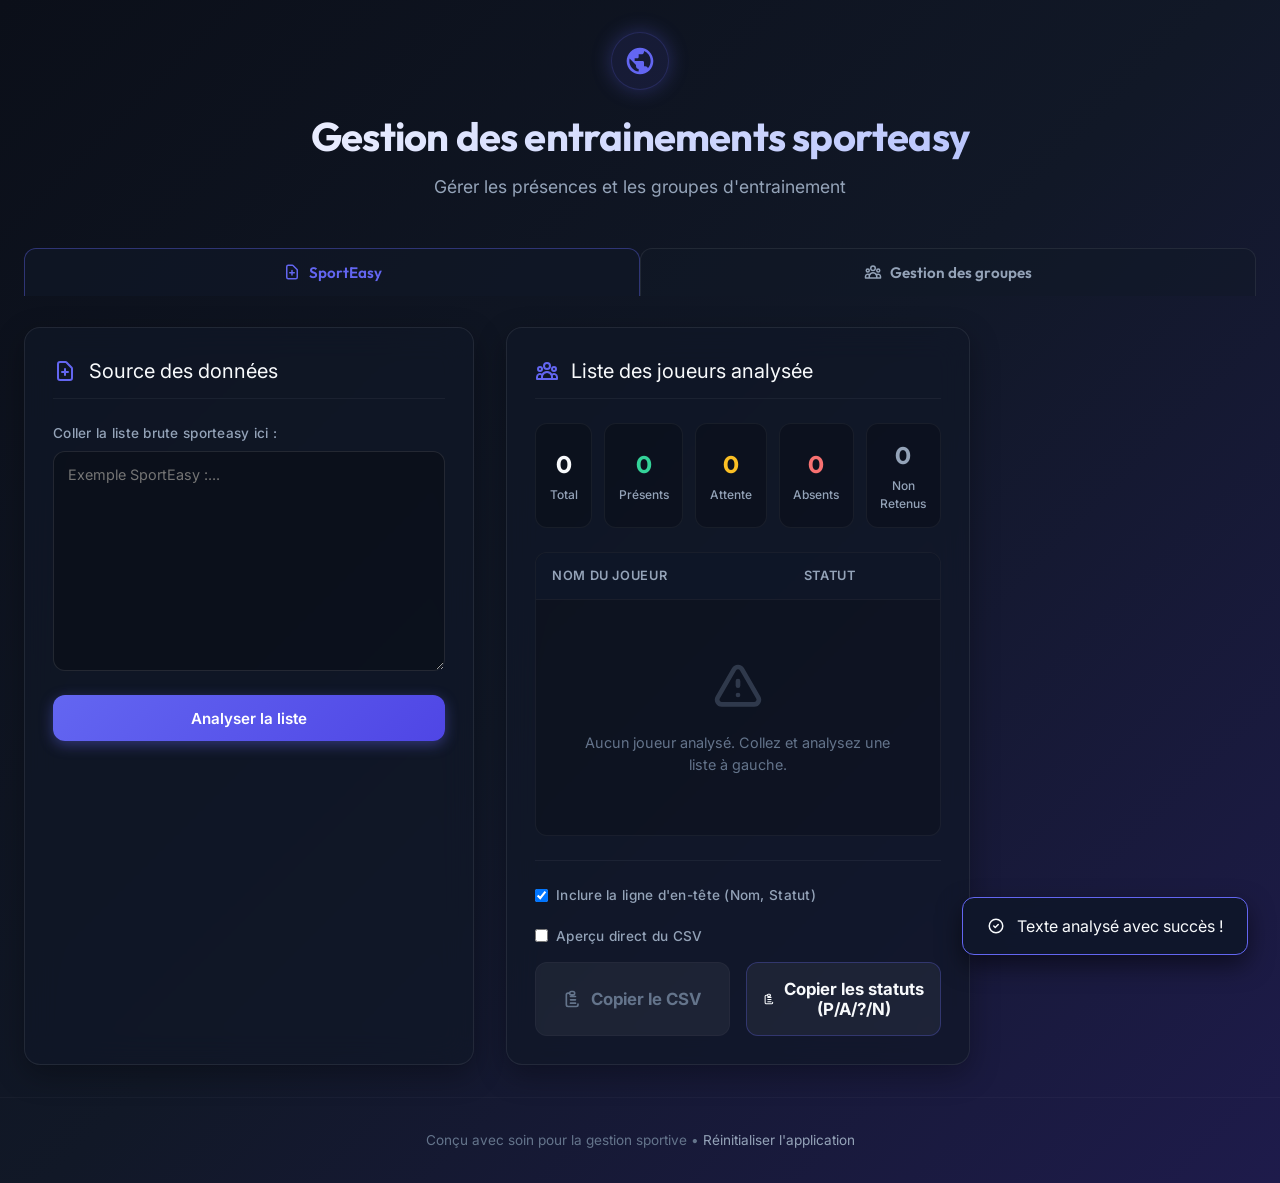
==== index.html @ 97e35849 "ajout print fonction" ====
<!DOCTYPE html>
<html lang="fr">
<head>
    <meta charset="UTF-8">
    <meta name="viewport" content="width=device-width, initial-scale=1.0">
    <title>Gestion entrainements sporteasy</title>
    <!-- Google Fonts -->
    <link rel="preconnect" href="https://fonts.googleapis.com">
    <link rel="preconnect" href="https://fonts.gstatic.com" crossorigin>
    <link href="https://fonts.googleapis.com/css2?family=Inter:wght@300;400;500;600;700&family=Outfit:wght@400;500;600;700;800&display=swap" rel="stylesheet">
    <link rel="stylesheet" href="style.css">
    <!-- Google Identity Services -->
    <script src="https://accounts.google.com/gsi/client" async defer></script>
</head>
<body>

    <div class="container">
        
        <!-- Header -->
        <header>
            <div class="logo-area">
                <svg viewBox="0 0 24 24">
                    <path d="M12 2C6.48 2 2 6.48 2 12s4.48 10 10 10 10-4.48 10-10S17.52 2 12 2zm-1 17.93c-3.95-.49-7-3.85-7-7.93 0-.62.08-1.21.21-1.79L9 15v1c0 1.1.9 2 2 2v1.93zm6.9-2.54c-.26-.81-1-1.39-1.9-1.39h-1v-3c0-.55-.45-1-1-1H8v-2h2c.55 0 1-.45 1-1V7h2c1.1 0 2-.9 2-2v-.41c2.93 1.19 5 4.06 5 7.41 0 2.08-.8 3.97-2.1 5.39z"/>
                </svg>
            </div>
            <h1>Gestion des entrainements sporteasy</h1>
            <div class="subtitle">Gérer les présences et les groupes d'entrainement</div>
        </header>

        <!-- Main Workspace -->
        <div class="tabs">
            <button type="button" class="tab-btn active" data-tab="tab-sporteasy">
                <svg width="18" height="18" fill="none" stroke="currentColor" viewBox="0 0 24 24"><path stroke-linecap="round" stroke-linejoin="round" stroke-width="2" d="M9 13h6m-3-3v6m5 5H7a2 2 0 01-2-2V5a2 2 0 012-2h5.586a1 1 0 01.707.293l5.414 5.414a1 1 0 01.293.707V19a2 2 0 01-2 2z"></path></svg>
                SportEasy
            </button>
            <button type="button" class="tab-btn" data-tab="tab-groups">
                <svg width="18" height="18" fill="none" stroke="currentColor" viewBox="0 0 24 24"><path stroke-linecap="round" stroke-linejoin="round" stroke-width="2" d="M17 20h5v-2a3 3 0 00-5.356-1.857M17 20H7m10 0v-2c0-.656-.126-1.283-.356-1.857M7 20H2v-2a3 3 0 015.356-1.857M7 20v-2c0-.656.126-1.283.356-1.857m0 0a5.002 5.002 0 019.288 0M15 7a3 3 0 11-6 0 3 3 0 016 0zm6 3a2 2 0 11-4 0 2 2 0 014 0zM7 10a2 2 0 11-4 0 2 2 0 014 0z"></path></svg>
                Gestion des groupes
            </button>
        </div>

        <div class="workspace">
            
            <!-- Tab: SportEasy -->
            <div class="tab-panel active" id="tab-sporteasy">
            
            <!-- Left panel: Saisie / Input -->
            <div class="panel">
                <div class="panel-title">
                    <svg fill="none" stroke="currentColor" viewBox="0 0 24 24" xmlns="http://www.w3.org/2000/svg">
                        <path stroke-linecap="round" stroke-linejoin="round" stroke-width="2" d="M9 13h6m-3-3v6m5 5H7a2 2 0 01-2-2V5a2 2 0 012-2h5.586a1 1 0 01.707.293l5.414 5.414a1 1 0 01.293.707V19a2 2 0 01-2 2z"></path>
                    </svg>
                    Source des données
                </div>

                <!-- Manual text area -->
                <div class="textarea-container">
                    <label for="rawTextInput">Coller la liste brute sporteasy ici :</label>
                    <textarea id="rawTextInput" placeholder="Exemple SportEasy :..."></textarea>
                </div>

                <button type="button" class="btn-primary" id="btnProcess" style="width: 100%;">Analyser la liste</button>
            </div>

            <!-- Right panel: Interactive Table & Download -->
            <div class="panel">
                <div class="panel-title">
                    <svg fill="none" stroke="currentColor" viewBox="0 0 24 24" xmlns="http://www.w3.org/2000/svg">
                        <path stroke-linecap="round" stroke-linejoin="round" stroke-width="2" d="M17 20h5v-2a3 3 0 00-5.356-1.857M17 20H7m10 0v-2c0-.656-.126-1.283-.356-1.857M7 20H2v-2a3 3 0 015.356-1.857M7 20v-2c0-.656.126-1.283.356-1.857m0 0a5.002 5.002 0 019.288 0M15 7a3 3 0 11-6 0 3 3 0 016 0zm6 3a2 2 0 11-4 0 2 2 0 014 0zM7 10a2 2 0 11-4 0 2 2 0 014 0z"></path>
                    </svg>
                    Liste des joueurs analysée
                </div>

                <!-- Stats summary dashboard -->
                <div class="stats-grid">
                    <div class="stat-card stat-total">
                        <div class="stat-value" id="statTotal">0</div>
                        <div class="stat-label">Total</div>
                    </div>
                    <div class="stat-card stat-present">
                        <div class="stat-value" id="statPresent">0</div>
                        <div class="stat-label">Présents</div>
                    </div>
                    <div class="stat-card stat-waiting">
                        <div class="stat-value" id="statWaiting">0</div>
                        <div class="stat-label">Attente</div>
                    </div>
                    <div class="stat-card stat-absent">
                        <div class="stat-value" id="statAbsent">0</div>
                        <div class="stat-label">Absents</div>
                    </div>
                    <div class="stat-card stat-unselected">
                        <div class="stat-value" id="statUnselected">0</div>
                        <div class="stat-label">Non Retenus</div>
                    </div>
                </div>

                <!-- Player Table -->
                <div class="table-container">
                    <table id="playerTable">
                        <thead>
                            <tr>
                                <th>Nom du Joueur</th>
                                <th>Statut</th>
                            </tr>
                        </thead>
                        <tbody id="playerTableBody">
                            <!-- Dynamically populated rows -->
                            <tr class="table-empty-row">
                                <td colspan="2">
                                    <div class="empty-state">
                                        <svg fill="none" stroke="currentColor" viewBox="0 0 24 24" xmlns="http://www.w3.org/2000/svg">
                                            <path stroke-linecap="round" stroke-linejoin="round" stroke-width="2" d="M12 9v2m0 4h.01m-6.938 4h13.856c1.54 0 2.502-1.667 1.732-3L13.732 4c-.77-1.333-2.694-1.333-3.464 0L3.34 16c-.77 1.333.192 3 1.732 3z"></path>
                                        </svg>
                                         <div>Aucun joueur analysé. Collez et analysez une liste à gauche.</div>
                                    </div>
                                </td>
                            </tr>
                        </tbody>
                    </table>
                </div>

                <!-- CSV Preview (hidden by default) -->
                <div class="csv-preview" id="csvPreview"></div>

                <!-- Export Section -->
                <div class="export-section">
                    <div class="export-settings">
                        <div class="checkbox-group">
                            <input type="checkbox" id="headerCheckbox" checked>
                            <label for="headerCheckbox">Inclure la ligne d'en-tête (Nom, Statut)</label>
                        </div>
                        <div class="checkbox-group">
                            <input type="checkbox" id="previewCheckbox">
                            <label for="previewCheckbox">Aperçu direct du CSV</label>
                        </div>
                    </div>

                    <div style="display: flex; gap: 1rem; width: 100%;">
                        <button class="btn-export pulse-effect" id="btnExport" style="flex: 1;" disabled>
                            <svg width="20" height="20" fill="none" stroke="currentColor" viewBox="0 0 24 24" xmlns="http://www.w3.org/2000/svg">
                                <path stroke-linecap="round" stroke-linejoin="round" stroke-width="2" d="M8 5H6a2 2 0 00-2 2v12a2 2 0 002 2h10a2 2 0 002-2v-1M8 5a2 2 0 002 2h2a2 2 0 002-2M8 5a2 2 0 012-2h2a2 2 0 012 2m-5 4h6m-6 4h6m-6 4h6"></path>
                            </svg>
                            Copier le CSV
                        </button>
                        <button class="btn-secondary" id="btnCopyStatusCol" style="flex: 1; padding: 1rem; font-size: 1.05rem; font-weight: 700; border-color: rgba(99, 102, 241, 0.3); display: inline-flex; align-items: center; justify-content: center; gap: 0.5rem;" disabled>
                            <svg width="20" height="20" fill="none" stroke="currentColor" viewBox="0 0 24 24" xmlns="http://www.w3.org/2000/svg">
                                <path stroke-linecap="round" stroke-linejoin="round" stroke-width="2" d="M8 5H6a2 2 0 00-2 2v12a2 2 0 002 2h10a2 2 0 002-2v-1M8 5a2 2 0 002 2h2a2 2 0 002-2M8 5a2 2 0 012-2h2a2 2 0 012 2m-5 4h6m-6 4h6m-6 4h6"></path>
                            </svg>
                            Copier les statuts (P/A/?/N)
                        </button>
                    </div>
                </div>

            </div>

            </div>
        </div>

    </div>

            <!-- Tab Groups content -->
            <div class="tab-panel" id="tab-groups">
                <div class="panel">
                    <div class="panel-title">
                        <svg fill="none" stroke="currentColor" viewBox="0 0 24 24" xmlns="http://www.w3.org/2000/svg">
                            <path stroke-linecap="round" stroke-linejoin="round" stroke-width="2" d="M4 7v10c0 2.21 3.582 4 8 4s8-1.79 8-4V7M4 7c0 2.21 3.582 4 8 4s8-1.79 8-4M4 7c0-2.21 3.582-4 8-4s8 1.79 8 4m0 5c0 2.21-3.582 4-8 4s-8-1.79-8-4"></path>
                        </svg>
                        Paramètres
                    </div>

                    <div style="display: flex; flex-direction: column; gap: 1.5rem;">
                        <button type="button" class="btn-secondary" id="btnConnectSheets" style="width: 100%;">
                            <svg width="18" height="18" fill="none" stroke="currentColor" viewBox="0 0 24 24" xmlns="http://www.w3.org/2000/svg">
                                <path stroke-linecap="round" stroke-linejoin="round" stroke-width="2" d="M16 7a4 4 0 11-8 0 4 4 0 018 0zM12 14a7 7 0 00-7 7h14a7 7 0 00-7-7z"></path>
                            </svg>
                            Charger les données
                        </button>

                        <div>
                            <label for="trainingSelect">Entraînement</label>
                            <select id="trainingSelect" style="width: 100%; background: rgba(0,0,0,0.25); border: 1px solid rgba(255,255,255,0.1); border-radius: var(--radius-sm); padding: 0.6rem 0.75rem; color: var(--text-primary); font-size: 0.95rem; outline: none; margin-top: 0.25rem;">
                                <option value="">-- Sélectionner un entraînement --</option>
                            </select>
                        </div>

                        <div>
                            <label>Nombre de groupes</label>
                            <input type="number" id="groupCount" min="2" max="10" value="3" style="width: 100%; background: rgba(0,0,0,0.25); border: 1px solid rgba(255,255,255,0.1); border-radius: var(--radius-sm); padding: 0.6rem 0.75rem; color: var(--text-primary); font-size: 0.95rem; outline: none; margin-top: 0.25rem;">
                        </div>

                        <div>
                            <label>Niveaux cibles par groupe (A, B ou C)</label>
                            <div id="targetLevels" style="display: flex; flex-direction: column; gap: 0.5rem; margin-top: 0.5rem;"></div>
                        </div>

                        <div class="checkbox-group">
                            <input type="checkbox" id="showNiveauCheck">
                            <label for="showNiveauCheck">Afficher les niveaux individuels</label>
                        </div>

                        <button type="button" class="btn-export" id="btnGenerateGroups" style="width: 100%;" disabled>
                            <svg width="20" height="20" fill="none" stroke="currentColor" viewBox="0 0 24 24" xmlns="http://www.w3.org/2000/svg">
                                <path stroke-linecap="round" stroke-linejoin="round" stroke-width="2" d="M9 5l7 7-7 7"></path>
                            </svg>
                            Générer les groupes
                        </button>

                        <button type="button" class="btn-secondary" id="btnReset" style="width: 100%;">
                            <svg width="18" height="18" fill="none" stroke="currentColor" viewBox="0 0 24 24" xmlns="http://www.w3.org/2000/svg">
                                <path stroke-linecap="round" stroke-linejoin="round" stroke-width="2" d="M4 4v5h.582m15.356 2A8.001 8.001 0 004.582 9m0 0H9m11 11v-5h-.581m0 0a8.003 8.003 0 01-15.357-2m15.357 2H15"></path>
                            </svg>
                            Réinitialiser
                        </button>
                    </div>
                </div>

                <div class="panel">
                    <div class="panel-title">
                        <svg fill="none" stroke="currentColor" viewBox="0 0 24 24" xmlns="http://www.w3.org/2000/svg">
                            <path stroke-linecap="round" stroke-linejoin="round" stroke-width="2" d="M9 19v-6a2 2 0 00-2-2H5a2 2 0 00-2 2v6a2 2 0 002 2h2a2 2 0 002-2zm0 0V9a2 2 0 012-2h2a2 2 0 012 2v10m-6 0a2 2 0 002 2h2a2 2 0 002-2m0 0V5a2 2 0 012-2h2a2 2 0 012 2v14a2 2 0 01-2 2h-2a2 2 0 01-2-2z"></path>
                        </svg>
                        Résultats
                    </div>
                    <div id="groupsOutput" style="display: flex; flex-direction: column; gap: 1rem;"></div>
                    <button type="button" class="btn-secondary" id="btnCopyGroups" style="width: 100%; margin-top: 1rem;" disabled>
                        <svg width="18" height="18" fill="none" stroke="currentColor" viewBox="0 0 24 24"><path stroke-linecap="round" stroke-linejoin="round" stroke-width="2" d="M8 5H6a2 2 0 00-2 2v12a2 2 0 002 2h10a2 2 0 002-2v-1M8 5a2 2 0 002 2h2a2 2 0 002-2M8 5a2 2 0 012-2h2a2 2 0 012 2m-5 4h6m-6 4h6m-6 4h6"></path></svg>
                        Copier les groupes
                    </button>
                    <button type="button" class="btn-secondary" id="btnPrintGroups" style="width: 100%; margin-top: 0.5rem;" disabled>
                        <svg width="18" height="18" fill="none" stroke="currentColor" viewBox="0 0 24 24"><path stroke-linecap="round" stroke-linejoin="round" stroke-width="2" d="M17 17h2a2 2 0 002-2v-4a2 2 0 00-2-2H5a2 2 0 00-2 2v4a2 2 0 002 2h2m2 4h6a2 2 0 002-2v-4a2 2 0 00-2-2H9a2 2 0 00-2 2v4a2 2 0 002 2zm8-12V5a2 2 0 00-2-2H9a2 2 0 00-2 2v4h10z"></path></svg>
                        Imprimer
                    </button>
                </div>
            </div>
    </div>
    </div>

    <!-- Toast container -->
    <div class="toast" id="toast">
        <span class="toast-icon">
            <svg width="18" height="18" fill="none" stroke="currentColor" viewBox="0 0 24 24" xmlns="http://www.w3.org/2000/svg">
                <path stroke-linecap="round" stroke-linejoin="round" stroke-width="2" d="M9 12l2 2 4-4m6 2a9 9 0 11-18 0 9 9 0 0118 0z"></path>
            </svg>
        </span>
        <span class="toast-message" id="toastMessage">Texte analysé avec succès !</span>
    </div>

    <!-- Footer -->
    <footer>
        Conçu avec soin pour la gestion sportive &bull; <a href="#" id="btnResetAll">Réinitialiser l'application</a>
    </footer>

    <script src="script.js"></script>
    <script src="toggle-tabs.js"></script>
    <script src="groups.js"></script>
</body>
</html>
---- style.css ----
/* Base Variables & Design System */
        :root {
            --bg-gradient: linear-gradient(135deg, #0b0f19 0%, #111827 50%, #1e1b4b 100%);
            --card-bg: rgba(17, 24, 39, 0.7);
            --card-border: rgba(255, 255, 255, 0.08);
            --card-hover-border: rgba(99, 102, 241, 0.4);
            
            --text-primary: #f8fafc;
            --text-secondary: #94a3b8;
            --text-muted: #64748b;
            
            --primary: #6366f1;
            --primary-hover: #4f46e5;
            --primary-glow: rgba(99, 102, 241, 0.3);
            
            /* Status Colors */
            --color-present-bg: rgba(6, 78, 59, 0.6);
            --color-present-text: #34d399;
            --color-present-border: rgba(52, 211, 153, 0.2);
            
            --color-absent-bg: rgba(127, 29, 29, 0.6);
            --color-absent-text: #f87171;
            --color-absent-border: rgba(248, 113, 113, 0.2);
            
            --color-waiting-bg: rgba(120, 53, 15, 0.6);
            --color-waiting-text: #fbbf24;
            --color-waiting-border: rgba(251, 191, 36, 0.2);
            
            --color-unselected-bg: rgba(30, 41, 59, 0.8);
            --color-unselected-text: #94a3b8;
            --color-unselected-border: rgba(148, 163, 184, 0.2);
            
            --radius-sm: 8px;
            --radius-md: 12px;
            --radius-lg: 16px;
            --transition: all 0.3s cubic-bezier(0.4, 0, 0.2, 1);
        }

        /* General Styles */
        * {
            box-sizing: border-box;
            margin: 0;
            padding: 0;
        }

        body {
            font-family: 'Inter', sans-serif;
            background: var(--bg-gradient);
            color: var(--text-primary);
            min-height: 100vh;
            display: flex;
            flex-direction: column;
            line-height: 1.5;
            overflow-x: hidden;
        }

        h1, h2, h3, h4 {
            font-family: 'Outfit', sans-serif;
            font-weight: 700;
        }

        .container {
            width: 100%;
            max-width: 1280px;
            margin: 0 auto;
            padding: 2rem 1.5rem;
            flex-grow: 1;
            display: flex;
            flex-direction: column;
            gap: 2rem;
        }

        /* Header section */
        header {
            text-align: center;
            margin-bottom: 1rem;
            animation: fadeInDown 0.8s ease-out;
        }

        .logo-area {
            display: inline-flex;
            align-items: center;
            justify-content: center;
            background: rgba(99, 102, 241, 0.1);
            border: 1px solid rgba(99, 102, 241, 0.2);
            padding: 0.75rem;
            border-radius: 50%;
            margin-bottom: 1rem;
            box-shadow: 0 0 20px var(--primary-glow);
        }

        .logo-area svg {
            width: 2rem;
            height: 2rem;
            fill: var(--primary);
        }

        h1 {
            font-size: 2.5rem;
            background: linear-gradient(135deg, #ffffff 0%, #a5b4fc 100%);
            -webkit-background-clip: text;
            -webkit-text-fill-color: transparent;
            margin-bottom: 0.5rem;
            letter-spacing: -0.02em;
        }

        .subtitle {
            color: var(--text-secondary);
            font-size: 1.1rem;
            font-weight: 400;
        }

        /* Main Workspace Grid */
        .workspace {
            display: grid;
            grid-template-columns: 1fr;
            gap: 2rem;
            animation: fadeIn 1s ease-out;
        }

        @media (min-width: 1024px) {
            .workspace {
                grid-template-columns: 450px 1fr;
            }
        }

        /* Glassmorphic Panel Card */
        .panel {
            background: var(--card-bg);
            backdrop-filter: blur(16px);
            -webkit-backdrop-filter: blur(16px);
            border: 1px solid var(--card-border);
            border-radius: var(--radius-lg);
            padding: 1.75rem;
            display: flex;
            flex-direction: column;
            gap: 1.5rem;
            box-shadow: 0 10px 30px rgba(0, 0, 0, 0.3);
            transition: var(--transition);
        }

        .panel:hover {
            border-color: rgba(99, 102, 241, 0.2);
            box-shadow: 0 15px 35px rgba(0, 0, 0, 0.4), 0 0 25px rgba(99, 102, 241, 0.05);
        }

        .panel-title {
            font-size: 1.25rem;
            display: flex;
            align-items: center;
            gap: 0.75rem;
            border-bottom: 1px solid rgba(255, 255, 255, 0.05);
            padding-bottom: 0.75rem;
        }

        .panel-title svg {
            width: 1.5rem;
            height: 1.5rem;
            color: var(--primary);
        }

        /* Textarea input */
        .textarea-container {
            display: flex;
            flex-direction: column;
            gap: 0.5rem;
        }

        label {
            font-size: 0.85rem;
            color: var(--text-secondary);
            font-weight: 500;
            letter-spacing: 0.02em;
        }

        textarea {
            width: 100%;
            height: 220px;
            background: rgba(0, 0, 0, 0.25);
            border: 1px solid rgba(255, 255, 255, 0.1);
            border-radius: var(--radius-md);
            padding: 0.85rem;
            color: var(--text-primary);
            font-family: 'Inter', monospace;
            font-size: 0.9rem;
            resize: vertical;
            transition: var(--transition);
        }

        textarea:focus {
            outline: none;
            border-color: var(--primary);
            box-shadow: 0 0 0 3px rgba(99, 102, 241, 0.15);
            background: rgba(0, 0, 0, 0.35);
        }

        /* Buttons and controls */
        button {
            cursor: pointer;
            border: none;
            border-radius: var(--radius-md);
            padding: 0.85rem 1.25rem;
            font-family: 'Inter', sans-serif;
            font-weight: 600;
            font-size: 0.95rem;
            display: inline-flex;
            align-items: center;
            justify-content: center;
            gap: 0.5rem;
            transition: var(--transition);
        }

        .btn-primary {
            background: linear-gradient(135deg, var(--primary) 0%, #4f46e5 100%);
            color: white;
            box-shadow: 0 4px 14px rgba(99, 102, 241, 0.4);
        }

        .btn-primary:hover {
            background: linear-gradient(135deg, #4f46e5 0%, #4338ca 100%);
            transform: translateY(-1px);
            box-shadow: 0 6px 20px rgba(99, 102, 241, 0.6);
        }

        .btn-secondary {
            background: rgba(255, 255, 255, 0.05);
            border: 1px solid rgba(255, 255, 255, 0.1);
            color: var(--text-primary);
        }

        .btn-secondary:hover {
            background: rgba(255, 255, 255, 0.1);
            border-color: rgba(255, 255, 255, 0.2);
            color: white;
        }

        /* Stats Grid */
        .stats-grid {
            display: grid;
            grid-template-columns: repeat(2, 1fr);
            gap: 0.75rem;
        }

        @media (min-width: 640px) {
            .stats-grid {
                grid-template-columns: repeat(5, 1fr);
            }
        }

        .stat-card {
            background: rgba(0, 0, 0, 0.2);
            border: 1px solid rgba(255, 255, 255, 0.05);
            border-radius: var(--radius-md);
            padding: 0.85rem;
            text-align: center;
            display: flex;
            flex-direction: column;
            justify-content: center;
            transition: var(--transition);
        }

        .stat-card:hover {
            background: rgba(255, 255, 255, 0.02);
            border-color: rgba(255, 255, 255, 0.1);
        }

        .stat-value {
            font-family: 'Outfit', sans-serif;
            font-size: 1.5rem;
            font-weight: 700;
            margin-bottom: 0.25rem;
        }

        .stat-label {
            font-size: 0.75rem;
            color: var(--text-secondary);
            font-weight: 500;
        }

        /* Custom Stat colors */
        .stat-total .stat-value { color: #f8fafc; }
        .stat-present .stat-value { color: var(--color-present-text); }
        .stat-waiting .stat-value { color: var(--color-waiting-text); }
        .stat-absent .stat-value { color: var(--color-absent-text); }
        .stat-unselected .stat-value { color: var(--color-unselected-text); }

        /* Player Table container */
        .table-container {
            border: 1px solid rgba(255, 255, 255, 0.05);
            border-radius: var(--radius-md);
            overflow: hidden;
            background: rgba(0, 0, 0, 0.15);
            max-height: 400px;
            overflow-y: auto;
        }

        table {
            width: 100%;
            border-collapse: collapse;
            text-align: left;
        }

        th {
            background: rgba(15, 23, 42, 0.8);
            padding: 0.85rem 1rem;
            font-size: 0.8rem;
            font-weight: 600;
            color: var(--text-secondary);
            text-transform: uppercase;
            letter-spacing: 0.05em;
            border-bottom: 1px solid rgba(255, 255, 255, 0.05);
            position: sticky;
            top: 0;
            z-index: 10;
        }

        td {
            padding: 0.75rem 1rem;
            border-bottom: 1px solid rgba(255, 255, 255, 0.03);
            font-size: 0.9rem;
            vertical-align: middle;
        }

        tr:last-child td {
            border-bottom: none;
        }

        tr:hover td {
            background: rgba(255, 255, 255, 0.01);
        }

        .player-name-input {
            background: transparent;
            border: 1px solid transparent;
            color: var(--text-primary);
            font-size: 0.9rem;
            padding: 0.35rem 0.5rem;
            border-radius: var(--radius-sm);
            width: 100%;
            transition: var(--transition);
        }

        .player-name-input:hover {
            background: rgba(255, 255, 255, 0.03);
            border-color: rgba(255, 255, 255, 0.1);
        }

        .player-name-input:focus {
            outline: none;
            background: rgba(0, 0, 0, 0.3);
            border-color: var(--primary);
            box-shadow: 0 0 0 2px rgba(99, 102, 241, 0.1);
        }

        /* Custom dropdown styles */
        .status-select {
            background-color: transparent;
            border: 1px solid transparent;
            border-radius: 20px;
            font-size: 0.8rem;
            font-weight: 600;
            padding: 0.35rem 1.5rem 0.35rem 0.75rem;
            cursor: pointer;
            outline: none;
            transition: var(--transition);
            -webkit-appearance: none;
            -moz-appearance: none;
            appearance: none;
            background-image: url("data:image/svg+xml,%3Csvg xmlns='http://www.w3.org/2000/svg' fill='none' viewBox='0 0 24 24' stroke='currentColor'%3E%3Cpath stroke-linecap='round' stroke-linejoin='round' stroke-width='2.5' d='M19 9l-7 7-7-7'/%3E%3C/svg%3E");
            background-repeat: no-repeat;
            background-position: right 0.5rem center;
            background-size: 0.75rem;
        }

        .status-select.present {
            background-color: var(--color-present-bg);
            color: var(--color-present-text);
            border-color: var(--color-present-border);
        }
        .status-select.absent {
            background-color: var(--color-absent-bg);
            color: var(--color-absent-text);
            border-color: var(--color-absent-border);
        }
        .status-select.waiting {
            background-color: var(--color-waiting-bg);
            color: var(--color-waiting-text);
            border-color: var(--color-waiting-border);
        }
        .status-select.unselected {
            background-color: var(--color-unselected-bg);
            color: var(--color-unselected-text);
            border-color: var(--color-unselected-border);
        }

        .status-select:hover {
            filter: brightness(1.15);
        }

        .status-select option {
            background-color: #1e293b;
            color: var(--text-primary);
        }

        .empty-state {
            padding: 3rem 1.5rem;
            text-align: center;
            color: var(--text-muted);
            display: flex;
            flex-direction: column;
            align-items: center;
            gap: 1rem;
        }

        .empty-state svg {
            width: 3.5rem;
            height: 3.5rem;
            opacity: 0.4;
        }

        /* Export Options */
        .export-section {
            border-top: 1px solid rgba(255, 255, 255, 0.05);
            padding-top: 1.5rem;
            display: flex;
            flex-direction: column;
            gap: 1rem;
        }

        .export-settings {
            display: flex;
            flex-wrap: wrap;
            gap: 1.25rem;
            align-items: center;
        }

        .setting-group {
            display: flex;
            align-items: center;
            gap: 0.5rem;
        }

        .setting-select {
            background: rgba(0, 0, 0, 0.25);
            border: 1px solid rgba(255, 255, 255, 0.1);
            color: var(--text-primary);
            padding: 0.35rem 0.75rem;
            border-radius: var(--radius-sm);
            font-size: 0.85rem;
            outline: none;
        }

        .checkbox-group {
            display: flex;
            align-items: center;
            gap: 0.5rem;
            cursor: pointer;
            font-size: 0.85rem;
            user-select: none;
        }

        .checkbox-group input {
            cursor: pointer;
        }

        .btn-export {
            background: linear-gradient(135deg, #10b981 0%, #059669 100%);
            color: white;
            padding: 1rem;
            font-size: 1.05rem;
            font-weight: 700;
            box-shadow: 0 4px 14px rgba(16, 185, 129, 0.3);
            width: 100%;
        }

        .btn-export:hover:not(:disabled) {
            background: linear-gradient(135deg, #059669 0%, #047857 100%);
            box-shadow: 0 6px 20px rgba(16, 185, 129, 0.5);
            transform: translateY(-1px);
        }

        .btn-export:disabled {
            background: rgba(255, 255, 255, 0.05);
            color: var(--text-muted);
            box-shadow: none;
            cursor: not-allowed;
            border: 1px solid rgba(255, 255, 255, 0.03);
        }

        /* CSV Preview Code Block */
        .csv-preview {
            background: rgba(0, 0, 0, 0.3);
            border: 1px solid rgba(255, 255, 255, 0.05);
            border-radius: var(--radius-md);
            padding: 1rem;
            font-family: 'Inter', monospace;
            font-size: 0.8rem;
            color: #a5b4fc;
            max-height: 120px;
            overflow-y: auto;
            white-space: pre-wrap;
            display: none;
        }

        .csv-preview.active {
            display: block;
            animation: fadeIn 0.5s ease-out;
        }

        /* Toast Notifications */
        .toast {
            position: fixed;
            bottom: 2rem;
            right: 2rem;
            background: rgba(15, 23, 42, 0.9);
            border: 1px solid var(--primary);
            color: var(--text-primary);
            padding: 1rem 1.5rem;
            border-radius: var(--radius-md);
            box-shadow: 0 10px 25px rgba(0,0,0,0.5);
            display: flex;
            align-items: center;
            gap: 0.75rem;
            z-index: 100;
            transform: translateY(150%);
            transition: transform 0.3s cubic-bezier(0.175, 0.885, 0.32, 1.275);
            backdrop-filter: blur(10px);
        }

        .toast.show {
            transform: translateY(0);
        }

        .toast-success { border-color: #10b981; }
        .toast-info { border-color: #6366f1; }
        
        .toast-icon {
            display: inline-flex;
            align-items: center;
            justify-content: center;
        }

        .toast-success .toast-icon { color: #10b981; }
        .toast-info .toast-icon { color: #6366f1; }

        /* Footer */
        footer {
            text-align: center;
            padding: 2rem;
            color: var(--text-muted);
            font-size: 0.85rem;
            border-top: 1px solid rgba(255, 255, 255, 0.03);
            margin-top: auto;
        }

        footer a {
            color: var(--text-secondary);
            text-decoration: none;
            transition: var(--transition);
        }

        footer a:hover {
            color: var(--primary);
        }

        /* Animations */
        @keyframes fadeIn {
            from { opacity: 0; transform: translateY(10px); }
            to { opacity: 1; transform: translateY(0); }
        }

        @keyframes fadeInDown {
            from { opacity: 0; transform: translateY(-20px); }
            to { opacity: 1; transform: translateY(0); }
        }

        @keyframes pulseGlow {
            0% { box-shadow: 0 0 15px rgba(99, 102, 241, 0.3); }
            50% { box-shadow: 0 0 25px rgba(99, 102, 241, 0.6); }
            100% { box-shadow: 0 0 15px rgba(99, 102, 241, 0.3); }
        }

        .pulse-effect {
            animation: pulseGlow 2s infinite;
        }

        /* Tab Navigation */
        .tabs {
            display: flex;
            gap: 0;
            margin-bottom: -1px;
            z-index: 5;
        }

        .tab-btn {
            flex: 1;
            padding: 0.85rem 1.5rem;
            background: rgba(17, 24, 39, 0.5);
            border: 1px solid var(--card-border);
            border-bottom: none;
            border-radius: var(--radius-md) var(--radius-md) 0 0;
            color: var(--text-secondary);
            font-family: 'Outfit', sans-serif;
            font-weight: 600;
            font-size: 0.95rem;
            cursor: pointer;
            transition: var(--transition);
            display: flex;
            align-items: center;
            justify-content: center;
            gap: 0.5rem;
        }

        .tab-btn:hover {
            background: rgba(99, 102, 241, 0.05);
            color: var(--text-primary);
        }

        .tab-btn.active {
            background: var(--card-bg);
            border-color: var(--card-hover-border);
            color: var(--primary);
            border-bottom-color: var(--card-bg);
        }

        .tab-panel {
            display: none;
        }

        .tab-panel.active {
            display: grid;
            grid-template-columns: 1fr;
            gap: 2rem;
            animation: fadeIn 0.3s ease-out;
        }

        @media (min-width: 1024px) {
            .tab-panel.active {
                grid-template-columns: 450px 1fr;
            }
        }

        .btn-row {
            display: flex;
            gap: 0.75rem;
        }

        .btn-row button {
            flex: 1;
        }

        @media print {
            body { background: white !important; color: black !important; }
            header, .tabs, .panel:first-child, footer, .toast, .btn-secondary:not(#btnPrintGroups), .btn-export { display: none !important; }
            .tab-btn, .tab-panel { display: none !important; }
            #tab-groups { display: block !important; }
            #tab-groups .tab-panel { display: grid !important; grid-template-columns: 1fr 1fr !important; }
            #tab-groups .panel { background: white !important; border: 1px solid #ccc !important; box-shadow: none !important; backdrop-filter: none; }
            #tab-groups .panel-title { border-bottom-color: #ccc; color: black; }
            #tab-groups .panel-title svg { color: black; }
            #groupsOutput { gap: 0.5rem !important; }
            #groupsOutput .tab-panel { display: flex; flex-direction: column !important; gap: 0.5rem !important; }
            body { min-height: auto; overflow: visible; }
            .container { padding: 0.5cm; }
            pre#groupsOutput { font-size: 9pt; }
            * { -webkit-print-color-adjust: exact !important; print-color-adjust: exact !important; }
        }
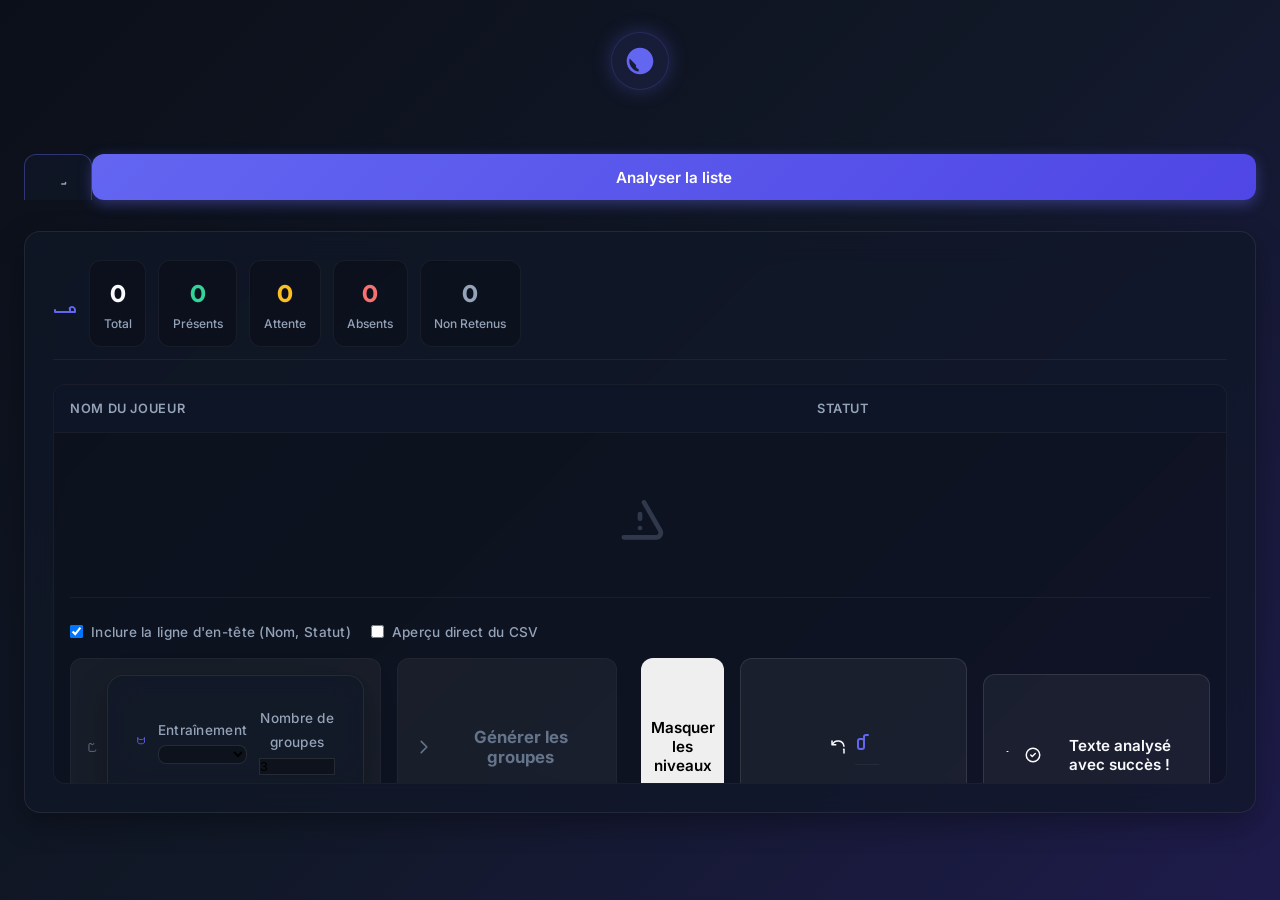
==== commit 89d74ee2: "chgt ordre onglets" ====
--- a/index.html
+++ b/index.html
@@ -20,7 +20,7 @@
         <header>
             <div class="logo-area">
                 <svg viewBox="0 0 24 24">
-                    <path d="M12 2C6.48 2 2 6.48 2 12s4.48 10 10 10 10-4.48 10-10S17.52 2 12 2zm-1 17.93c-3.95-.49-7-3.85-7-7.93 0-.62.08-1.21.21-1.79L9 15v1c0 1.1.9 2 2 2v1.93zm6.9-2.54c-.26-.81-1-1.39-1.9-1.39h-1v-3c0-.55-.45-1-1-1H8v-2h2c.55 0 1-.45 1-1V7h2c1.1 0 2-.9 2-2v-.41c2.93 1.19 5 4.06 5 7.41 0 2.08-.8 3.97-2.1 5.39z"/>
+                    <path d="M12 2C6.48 2 2 6.48 2 12s4.48 10 10 10 10-4.48 10-10S17.52 2 12 2zm-1 17.93c-3.95-.49-7-3.85-7-7.93 0-.62.08-1.21.21-1.79L9 15v1c0 1.1.9 2 2 2v1.93zm6.9-2.54c-.26-.81-[...]
                 </svg>
             </div>
             <h1>Gestion des entrainements sporteasy</h1>
@@ -29,26 +29,26 @@
 
         <!-- Main Workspace -->
         <div class="tabs">
-            <button type="button" class="tab-btn active" data-tab="tab-sporteasy">
-                <svg width="18" height="18" fill="none" stroke="currentColor" viewBox="0 0 24 24"><path stroke-linecap="round" stroke-linejoin="round" stroke-width="2" d="M9 13h6m-3-3v6m5 5H7a2 2 0 01-2-2V5a2 2 0 012-2h5.586a1 1 0 01.707.293l5.414 5.414a1 1 0 01.293.707V19a2 2 0 01-2 2z"></path></svg>
+            <button type="button" class="tab-btn active" data-tab="tab-groups">
+                <svg width="18" height="18" fill="none" stroke="currentColor" viewBox="0 0 24 24"><path stroke-linecap="round" stroke-linejoin="round" stroke-width="2" d="M17 20h5v-2a3 3 0 00-5.35[...]
+                Gestion des groupes
+            </button>
+            <button type="button" class="tab-btn" data-tab="tab-sporteasy">
+                <svg width="18" height="18" fill="none" stroke="currentColor" viewBox="0 0 24 24"><path stroke-linecap="round" stroke-linejoin="round" stroke-width="2" d="M9 13h6m-3-3v6m5 5H7a2 2 [...]
                 SportEasy
-            </button>
-            <button type="button" class="tab-btn" data-tab="tab-groups">
-                <svg width="18" height="18" fill="none" stroke="currentColor" viewBox="0 0 24 24"><path stroke-linecap="round" stroke-linejoin="round" stroke-width="2" d="M17 20h5v-2a3 3 0 00-5.356-1.857M17 20H7m10 0v-2c0-.656-.126-1.283-.356-1.857M7 20H2v-2a3 3 0 015.356-1.857M7 20v-2c0-.656.126-1.283.356-1.857m0 0a5.002 5.002 0 019.288 0M15 7a3 3 0 11-6 0 3 3 0 016 0zm6 3a2 2 0 11-4 0 2 2 0 014 0zM7 10a2 2 0 11-4 0 2 2 0 014 0z"></path></svg>
-                Gestion des groupes
             </button>
         </div>
 
         <div class="workspace">
             
             <!-- Tab: SportEasy -->
-            <div class="tab-panel active" id="tab-sporteasy">
+            <div class="tab-panel" id="tab-sporteasy">
             
             <!-- Left panel: Saisie / Input -->
             <div class="panel">
                 <div class="panel-title">
                     <svg fill="none" stroke="currentColor" viewBox="0 0 24 24" xmlns="http://www.w3.org/2000/svg">
-                        <path stroke-linecap="round" stroke-linejoin="round" stroke-width="2" d="M9 13h6m-3-3v6m5 5H7a2 2 0 01-2-2V5a2 2 0 012-2h5.586a1 1 0 01.707.293l5.414 5.414a1 1 0 01.293.707V19a2 2 0 01-2 2z"></path>
+                        <path stroke-linecap="round" stroke-linejoin="round" stroke-width="2" d="M9 13h6m-3-3v6m5 5H7a2 2 0 01-2-2V5a2 2 0 012-2h5.586a1 1 0 01.707.293l5.414 5.414a1 1 0 01.293.707[...]
                     </svg>
                     Source des données
                 </div>
@@ -66,7 +66,7 @@
             <div class="panel">
                 <div class="panel-title">
                     <svg fill="none" stroke="currentColor" viewBox="0 0 24 24" xmlns="http://www.w3.org/2000/svg">
-                        <path stroke-linecap="round" stroke-linejoin="round" stroke-width="2" d="M17 20h5v-2a3 3 0 00-5.356-1.857M17 20H7m10 0v-2c0-.656-.126-1.283-.356-1.857M7 20H2v-2a3 3 0 015.356-1.857M7 20v-2c0-.656.126-1.283.356-1.857m0 0a5.002 5.002 0 019.288 0M15 7a3 3 0 11-6 0 3 3 0 016 0zm6 3a2 2 0 11-4 0 2 2 0 014 0zM7 10a2 2 0 11-4 0 2 2 0 014 0z"></path>
+                        <path stroke-linecap="round" stroke-linejoin="round" stroke-width="2" d="M17 20h5v-2a3 3 0 00-5.356-1.857M17 20H7m10 0v-2c0-.656-.126-1.283-.356-1.857M7 20H2v-2a3 3 0 015.3[...]
                     </svg>
                     Liste des joueurs analysée
                 </div>
@@ -110,7 +110,7 @@
                                 <td colspan="2">
                                     <div class="empty-state">
                                         <svg fill="none" stroke="currentColor" viewBox="0 0 24 24" xmlns="http://www.w3.org/2000/svg">
-                                            <path stroke-linecap="round" stroke-linejoin="round" stroke-width="2" d="M12 9v2m0 4h.01m-6.938 4h13.856c1.54 0 2.502-1.667 1.732-3L13.732 4c-.77-1.333-2.694-1.333-3.464 0L3.34 16c-.77 1.333.192 3 1.732 3z"></path>
+                                            <path stroke-linecap="round" stroke-linejoin="round" stroke-width="2" d="M12 9v2m0 4h.01m-6.938 4h13.856c1.54 0 2.502-1.667 1.732-3L13.732 4c-.77-1.333[...]
                                         </svg>
                                          <div>Aucun joueur analysé. Collez et analysez une liste à gauche.</div>
                                     </div>
@@ -139,13 +139,13 @@
                     <div style="display: flex; gap: 1rem; width: 100%;">
                         <button class="btn-export pulse-effect" id="btnExport" style="flex: 1;" disabled>
                             <svg width="20" height="20" fill="none" stroke="currentColor" viewBox="0 0 24 24" xmlns="http://www.w3.org/2000/svg">
-                                <path stroke-linecap="round" stroke-linejoin="round" stroke-width="2" d="M8 5H6a2 2 0 00-2 2v12a2 2 0 002 2h10a2 2 0 002-2v-1M8 5a2 2 0 002 2h2a2 2 0 002-2M8 5a2 2 0 012-2h2a2 2 0 012 2m-5 4h6m-6 4h6m-6 4h6"></path>
+                                <path stroke-linecap="round" stroke-linejoin="round" stroke-width="2" d="M8 5H6a2 2 0 00-2 2v12a2 2 0 002 2h10a2 2 0 002-2v-1M8 5a2 2 0 002 2h2a2 2 0 002-2M8 5a2 2[...]
                             </svg>
                             Copier le CSV
                         </button>
-                        <button class="btn-secondary" id="btnCopyStatusCol" style="flex: 1; padding: 1rem; font-size: 1.05rem; font-weight: 700; border-color: rgba(99, 102, 241, 0.3); display: inline-flex; align-items: center; justify-content: center; gap: 0.5rem;" disabled>
+                        <button class="btn-secondary" id="btnCopyStatusCol" style="flex: 1; padding: 1rem; font-size: 1.05rem; font-weight: 700; border-color: rgba(99, 102, 241, 0.3); display: in[...]
                             <svg width="20" height="20" fill="none" stroke="currentColor" viewBox="0 0 24 24" xmlns="http://www.w3.org/2000/svg">
-                                <path stroke-linecap="round" stroke-linejoin="round" stroke-width="2" d="M8 5H6a2 2 0 00-2 2v12a2 2 0 002 2h10a2 2 0 002-2v-1M8 5a2 2 0 002 2h2a2 2 0 002-2M8 5a2 2 0 012-2h2a2 2 0 012 2m-5 4h6m-6 4h6m-6 4h6"></path>
+                                <path stroke-linecap="round" stroke-linejoin="round" stroke-width="2" d="M8 5H6a2 2 0 00-2 2v12a2 2 0 002 2h10a2 2 0 002-2v-1M8 5a2 2 0 002 2h2a2 2 0 002-2M8 5a2 2[...]
                             </svg>
                             Copier les statuts (P/A/?/N)
                         </button>
@@ -158,13 +158,14 @@
         </div>
 
     </div>
+    </div>
 
             <!-- Tab Groups content -->
-            <div class="tab-panel" id="tab-groups">
+            <div class="tab-panel active" id="tab-groups">
                 <div class="panel">
                     <div class="panel-title">
                         <svg fill="none" stroke="currentColor" viewBox="0 0 24 24" xmlns="http://www.w3.org/2000/svg">
-                            <path stroke-linecap="round" stroke-linejoin="round" stroke-width="2" d="M4 7v10c0 2.21 3.582 4 8 4s8-1.79 8-4V7M4 7c0 2.21 3.582 4 8 4s8-1.79 8-4M4 7c0-2.21 3.582-4 8-4s8 1.79 8 4m0 5c0 2.21-3.582 4-8 4s-8-1.79-8-4"></path>
+                            <path stroke-linecap="round" stroke-linejoin="round" stroke-width="2" d="M4 7v10c0 2.21 3.582 4 8 4s8-1.79 8-4V7M4 7c0 2.21 3.582 4 8 4s8-1.79 8-4M4 7c0-2.21 3.582-4 8[...]
                         </svg>
                         Paramètres
                     </div>
@@ -179,14 +180,14 @@
 
                         <div>
                             <label for="trainingSelect">Entraînement</label>
-                            <select id="trainingSelect" style="width: 100%; background: rgba(0,0,0,0.25); border: 1px solid rgba(255,255,255,0.1); border-radius: var(--radius-sm); padding: 0.6rem 0.75rem; color: var(--text-primary); font-size: 0.95rem; outline: none; margin-top: 0.25rem;">
+                            <select id="trainingSelect" style="width: 100%; background: rgba(0,0,0,0.25); border: 1px solid rgba(255,255,255,0.1); border-radius: var(--radius-sm); padding: 0.6rem[...]
                                 <option value="">-- Sélectionner un entraînement --</option>
                             </select>
                         </div>
 
                         <div>
                             <label>Nombre de groupes</label>
-                            <input type="number" id="groupCount" min="2" max="10" value="3" style="width: 100%; background: rgba(0,0,0,0.25); border: 1px solid rgba(255,255,255,0.1); border-radius: var(--radius-sm); padding: 0.6rem 0.75rem; color: var(--text-primary); font-size: 0.95rem; outline: none; margin-top: 0.25rem;">
+                            <input type="number" id="groupCount" min="2" max="10" value="3" style="width: 100%; background: rgba(0,0,0,0.25); border: 1px solid rgba(255,255,255,0.1); border-radiu[...]
                         </div>
 
                         <div>
@@ -194,10 +195,7 @@
                             <div id="targetLevels" style="display: flex; flex-direction: column; gap: 0.5rem; margin-top: 0.5rem;"></div>
                         </div>
 
-                        <div class="checkbox-group">
-                            <input type="checkbox" id="showNiveauCheck">
-                            <label for="showNiveauCheck">Afficher les niveaux individuels</label>
-                        </div>
+                        <!-- Checkbox removed; the dynamic button "Afficher/Masquer les niveaux" est géré par groups.js -->
 
                         <button type="button" class="btn-export" id="btnGenerateGroups" style="width: 100%;" disabled>
                             <svg width="20" height="20" fill="none" stroke="currentColor" viewBox="0 0 24 24" xmlns="http://www.w3.org/2000/svg">
@@ -208,7 +206,7 @@
 
                         <button type="button" class="btn-secondary" id="btnReset" style="width: 100%;">
                             <svg width="18" height="18" fill="none" stroke="currentColor" viewBox="0 0 24 24" xmlns="http://www.w3.org/2000/svg">
-                                <path stroke-linecap="round" stroke-linejoin="round" stroke-width="2" d="M4 4v5h.582m15.356 2A8.001 8.001 0 004.582 9m0 0H9m11 11v-5h-.581m0 0a8.003 8.003 0 01-15.357-2m15.357 2H15"></path>
+                                <path stroke-linecap="round" stroke-linejoin="round" stroke-width="2" d="M4 4v5h.582m15.356 2A8.001 8.001 0 004.582 9m0 0H9m11 11v-5h-.581m0 0a8.003 8.003 0 01-15.[...]
                             </svg>
                             Réinitialiser
                         </button>
@@ -218,17 +216,17 @@
                 <div class="panel">
                     <div class="panel-title">
                         <svg fill="none" stroke="currentColor" viewBox="0 0 24 24" xmlns="http://www.w3.org/2000/svg">
-                            <path stroke-linecap="round" stroke-linejoin="round" stroke-width="2" d="M9 19v-6a2 2 0 00-2-2H5a2 2 0 00-2 2v6a2 2 0 002 2h2a2 2 0 002-2zm0 0V9a2 2 0 012-2h2a2 2 0 012 2v10m-6 0a2 2 0 002 2h2a2 2 0 002-2m0 0V5a2 2 0 012-2h2a2 2 0 012 2v14a2 2 0 01-2 2h-2a2 2 0 01-2-2z"></path>
+                            <path stroke-linecap="round" stroke-linejoin="round" stroke-width="2" d="M9 19v-6a2 2 0 00-2-2H5a2 2 0 00-2 2v6a2 2 0 002 2h2a2 2 0 002-2zm0 0V9a2 2 0 012-2h2a2 2 0 01[...]
                         </svg>
                         Résultats
                     </div>
                     <div id="groupsOutput" style="display: flex; flex-direction: column; gap: 1rem;"></div>
                     <button type="button" class="btn-secondary" id="btnCopyGroups" style="width: 100%; margin-top: 1rem;" disabled>
-                        <svg width="18" height="18" fill="none" stroke="currentColor" viewBox="0 0 24 24"><path stroke-linecap="round" stroke-linejoin="round" stroke-width="2" d="M8 5H6a2 2 0 00-2 2v12a2 2 0 002 2h10a2 2 0 002-2v-1M8 5a2 2 0 002 2h2a2 2 0 002-2M8 5a2 2 0 012-2h2a2 2 0 012 2m-5 4h6m-6 4h6m-6 4h6"></path></svg>
+                        <svg width="18" height="18" fill="none" stroke="currentColor" viewBox="0 0 24 24"><path stroke-linecap="round" stroke-linejoin="round" stroke-width="2" d="M8 5H6a2 2 0 00-[...]
                         Copier les groupes
                     </button>
                     <button type="button" class="btn-secondary" id="btnPrintGroups" style="width: 100%; margin-top: 0.5rem;" disabled>
-                        <svg width="18" height="18" fill="none" stroke="currentColor" viewBox="0 0 24 24"><path stroke-linecap="round" stroke-linejoin="round" stroke-width="2" d="M17 17h2a2 2 0 002-2v-4a2 2 0 00-2-2H5a2 2 0 00-2 2v4a2 2 0 002 2h2m2 4h6a2 2 0 002-2v-4a2 2 0 00-2-2H9a2 2 0 00-2 2v4a2 2 0 002 2zm8-12V5a2 2 0 00-2-2H9a2 2 0 00-2 2v4h10z"></path></svg>
+                        <svg width="18" height="18" fill="none" stroke="currentColor" viewBox="0 0 24 24"><path stroke-linecap="round" stroke-linejoin="round" stroke-width="2" d="M17 17h2a2 2 0 0[...]
                         Imprimer
                     </button>
                 </div>
@@ -255,4 +253,4 @@
     <script src="toggle-tabs.js"></script>
     <script src="groups.js"></script>
 </body>
-</html>
+</html>
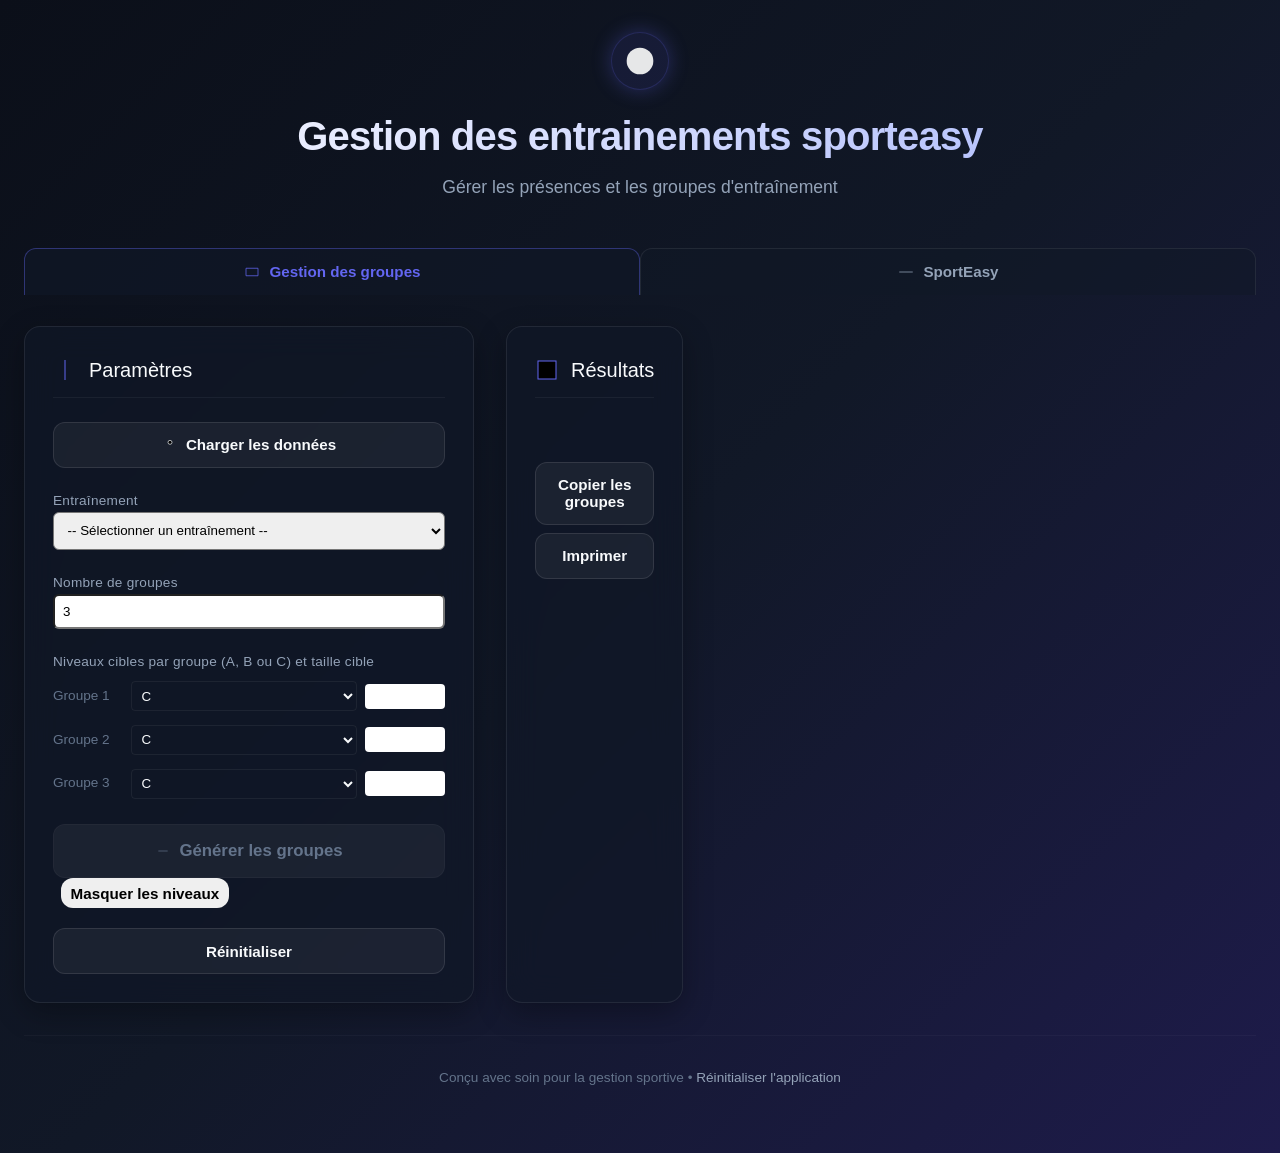
==== commit 423545c2: "corr index.html fracasse" ====
--- a/index.html
+++ b/index.html
@@ -1,256 +1,166 @@
 <!DOCTYPE html>
 <html lang="fr">
 <head>
-    <meta charset="UTF-8">
-    <meta name="viewport" content="width=device-width, initial-scale=1.0">
-    <title>Gestion entrainements sporteasy</title>
-    <!-- Google Fonts -->
-    <link rel="preconnect" href="https://fonts.googleapis.com">
-    <link rel="preconnect" href="https://fonts.gstatic.com" crossorigin>
-    <link href="https://fonts.googleapis.com/css2?family=Inter:wght@300;400;500;600;700&family=Outfit:wght@400;500;600;700;800&display=swap" rel="stylesheet">
-    <link rel="stylesheet" href="style.css">
-    <!-- Google Identity Services -->
-    <script src="https://accounts.google.com/gsi/client" async defer></script>
+  <meta charset="utf-8" />
+  <meta name="viewport" content="width=device-width,initial-scale=1" />
+  <title>Gestion entrainements sporteasy</title>
+  <link rel="stylesheet" href="style.css" />
+  <script src="https://accounts.google.com/gsi/client" async defer></script>
 </head>
 <body>
+  <div class="container">
+    <header>
+      <div class="logo-area">
+        <!-- simple svg logo -->
+        <svg width="36" height="36" viewBox="0 0 24 24" aria-hidden="true">
+          <circle cx="12" cy="12" r="10" fill="#e6e7e8"></circle>
+        </svg>
+      </div>
+      <h1>Gestion des entrainements sporteasy</h1>
+      <div class="subtitle">Gérer les présences et les groupes d'entraînement</div>
+    </header>
 
-    <div class="container">
-        
-        <!-- Header -->
-        <header>
-            <div class="logo-area">
-                <svg viewBox="0 0 24 24">
-                    <path d="M12 2C6.48 2 2 6.48 2 12s4.48 10 10 10 10-4.48 10-10S17.52 2 12 2zm-1 17.93c-3.95-.49-7-3.85-7-7.93 0-.62.08-1.21.21-1.79L9 15v1c0 1.1.9 2 2 2v1.93zm6.9-2.54c-.26-.81-[...]
-                </svg>
+    <!-- Tabs -->
+    <div class="tabs">
+      <!-- "Gestion des groupes" first and active by default -->
+      <button type="button" class="tab-btn active" data-tab="tab-groups" aria-pressed="true">
+        <!-- icon -->
+        <svg width="18" height="18" viewBox="0 0 24 24" aria-hidden="true"><path d="M4 7h16v10H4z" fill="none" stroke="currentColor"/></svg>
+        Gestion des groupes
+      </button>
+
+      <button type="button" class="tab-btn" data-tab="tab-sporteasy" aria-pressed="false">
+        <svg width="18" height="18" viewBox="0 0 24 24" aria-hidden="true"><path d="M3 12h18" stroke="currentColor" /></svg>
+        SportEasy
+      </button>
+    </div>
+
+    <div class="workspace">
+      <!-- Tab panel: Groups (active) -->
+      <div class="tab-panel active" id="tab-groups">
+        <div class="panel">
+          <div class="panel-title">
+            <svg width="18" height="18" viewBox="0 0 24 24" aria-hidden="true"><path d="M12 2v20" stroke="currentColor"/></svg>
+            Paramètres
+          </div>
+
+          <div style="display:flex; flex-direction:column; gap:1.25rem;">
+            <button type="button" class="btn-secondary" id="btnConnectSheets" style="width:100%">
+              <svg width="16" height="16" viewBox="0 0 24 24" aria-hidden="true"><circle cx="12" cy="8" r="3" stroke="currentColor"/></svg>
+              Charger les données
+            </button>
+
+            <div>
+              <label for="trainingSelect">Entraînement</label>
+              <select id="trainingSelect" style="width:100%; padding:0.6rem; border-radius:6px;">
+                <option value="">-- Sélectionner un entraînement --</option>
+              </select>
             </div>
-            <h1>Gestion des entrainements sporteasy</h1>
-            <div class="subtitle">Gérer les présences et les groupes d'entrainement</div>
-        </header>
 
-        <!-- Main Workspace -->
-        <div class="tabs">
-            <button type="button" class="tab-btn active" data-tab="tab-groups">
-                <svg width="18" height="18" fill="none" stroke="currentColor" viewBox="0 0 24 24"><path stroke-linecap="round" stroke-linejoin="round" stroke-width="2" d="M17 20h5v-2a3 3 0 00-5.35[...]
-                Gestion des groupes
-            </button>
-            <button type="button" class="tab-btn" data-tab="tab-sporteasy">
-                <svg width="18" height="18" fill="none" stroke="currentColor" viewBox="0 0 24 24"><path stroke-linecap="round" stroke-linejoin="round" stroke-width="2" d="M9 13h6m-3-3v6m5 5H7a2 2 [...]
-                SportEasy
-            </button>
+            <div>
+              <label for="groupCount">Nombre de groupes</label>
+              <input type="number" id="groupCount" min="2" max="10" value="3" style="width:100%; padding:0.5rem; border-radius:6px;">
+            </div>
+
+            <div>
+              <label>Niveaux cibles par groupe (A, B ou C) et taille cible</label>
+              <div id="targetLevels" style="display:flex; flex-direction:column; gap:0.5rem; margin-top:0.5rem;"></div>
+            </div>
+
+            <!-- Note: checkbox removed. Toggle button is injected/managed by groups.js -->
+            <div>
+              <button type="button" class="btn-export" id="btnGenerateGroups" style="width:100%" disabled>
+                <svg width="16" height="16" viewBox="0 0 24 24" aria-hidden="true"><path d="M5 12h14" stroke="currentColor"/></svg>
+                Générer les groupes
+              </button>
+            </div>
+
+            <div style="display:flex; gap:0.75rem;">
+              <button type="button" class="btn-secondary" id="btnReset" style="flex:1">
+                Réinitialiser
+              </button>
+            </div>
+          </div>
         </div>
 
-        <div class="workspace">
-            
-            <!-- Tab: SportEasy -->
-            <div class="tab-panel" id="tab-sporteasy">
-            
-            <!-- Left panel: Saisie / Input -->
-            <div class="panel">
-                <div class="panel-title">
-                    <svg fill="none" stroke="currentColor" viewBox="0 0 24 24" xmlns="http://www.w3.org/2000/svg">
-                        <path stroke-linecap="round" stroke-linejoin="round" stroke-width="2" d="M9 13h6m-3-3v6m5 5H7a2 2 0 01-2-2V5a2 2 0 012-2h5.586a1 1 0 01.707.293l5.414 5.414a1 1 0 01.293.707[...]
-                    </svg>
-                    Source des données
-                </div>
+        <div class="panel">
+          <div class="panel-title">
+            <svg width="18" height="18" viewBox="0 0 24 24" aria-hidden="true"><rect x="3" y="3" width="18" height="18" stroke="currentColor"/></svg>
+            Résultats
+          </div>
 
-                <!-- Manual text area -->
-                <div class="textarea-container">
-                    <label for="rawTextInput">Coller la liste brute sporteasy ici :</label>
-                    <textarea id="rawTextInput" placeholder="Exemple SportEasy :..."></textarea>
-                </div>
+          <div id="groupsOutput" style="display:flex; flex-direction:column; gap:1rem;"></div>
 
-                <button type="button" class="btn-primary" id="btnProcess" style="width: 100%;">Analyser la liste</button>
+          <div style="margin-top:1rem; display:flex; gap:0.5rem; flex-direction:column;">
+            <button type="button" class="btn-secondary" id="btnCopyGroups" disabled>Copier les groupes</button>
+            <button type="button" class="btn-secondary" id="btnPrintGroups" disabled>Imprimer</button>
+          </div>
+        </div>
+      </div>
+
+      <!-- Tab panel: SportEasy -->
+      <div class="tab-panel" id="tab-sporteasy">
+        <div class="panel">
+          <div class="panel-title">
+            <svg width="18" height="18" viewBox="0 0 24 24" aria-hidden="true"><path d="M12 2v20" stroke="currentColor"/></svg>
+            Source des données
+          </div>
+
+          <div class="textarea-container">
+            <label for="rawTextInput">Coller la liste brute SportEasy ici :</label>
+            <textarea id="rawTextInput" placeholder="Exemple SportEasy :..." style="width:100%; min-height:120px; padding:0.5rem;"></textarea>
+          </div>
+
+          <button type="button" class="btn-primary" id="btnProcess" style="width:100%;">Analyser la liste</button>
+        </div>
+
+        <div class="panel">
+          <div class="panel-title">Liste des joueurs analysée</div>
+
+          <div class="stats-grid">
+            <div class="stat-card"><div class="stat-value" id="statTotal">0</div><div class="stat-label">Total</div></div>
+            <div class="stat-card"><div class="stat-value" id="statPresent">0</div><div class="stat-label">Présents</div></div>
+            <div class="stat-card"><div class="stat-value" id="statWaiting">0</div><div class="stat-label">Attente</div></div>
+            <div class="stat-card"><div class="stat-value" id="statAbsent">0</div><div class="stat-label">Absents</div></div>
+            <div class="stat-card"><div class="stat-value" id="statUnselected">0</div><div class="stat-label">Non Retenus</div></div>
+          </div>
+
+          <div class="table-container">
+            <table id="playerTable">
+              <thead><tr><th>Nom du Joueur</th><th>Statut</th></tr></thead>
+              <tbody id="playerTableBody">
+                <tr class="table-empty-row"><td colspan="2"><div class="empty-state">Aucun joueur analysé. Collez et analysez une liste à gauche.</div></td></tr>
+              </tbody>
+            </table>
+          </div>
+
+          <div class="export-section" style="margin-top:1rem;">
+            <div style="display:flex; gap:0.5rem;">
+              <input type="checkbox" id="headerCheckbox" checked><label for="headerCheckbox">Inclure la ligne d'en-tête</label>
+              <input type="checkbox" id="previewCheckbox"><label for="previewCheckbox">Aperçu direct du CSV</label>
             </div>
 
-            <!-- Right panel: Interactive Table & Download -->
-            <div class="panel">
-                <div class="panel-title">
-                    <svg fill="none" stroke="currentColor" viewBox="0 0 24 24" xmlns="http://www.w3.org/2000/svg">
-                        <path stroke-linecap="round" stroke-linejoin="round" stroke-width="2" d="M17 20h5v-2a3 3 0 00-5.356-1.857M17 20H7m10 0v-2c0-.656-.126-1.283-.356-1.857M7 20H2v-2a3 3 0 015.3[...]
-                    </svg>
-                    Liste des joueurs analysée
-                </div>
-
-                <!-- Stats summary dashboard -->
-                <div class="stats-grid">
-                    <div class="stat-card stat-total">
-                        <div class="stat-value" id="statTotal">0</div>
-                        <div class="stat-label">Total</div>
-                    </div>
-                    <div class="stat-card stat-present">
-                        <div class="stat-value" id="statPresent">0</div>
-                        <div class="stat-label">Présents</div>
-                    </div>
-                    <div class="stat-card stat-waiting">
-                        <div class="stat-value" id="statWaiting">0</div>
-                        <div class="stat-label">Attente</div>
-                    </div>
-                    <div class="stat-card stat-absent">
-                        <div class="stat-value" id="statAbsent">0</div>
-                        <div class="stat-label">Absents</div>
-                    </div>
-                    <div class="stat-card stat-unselected">
-                        <div class="stat-value" id="statUnselected">0</div>
-                        <div class="stat-label">Non Retenus</div>
-                    </div>
-                </div>
-
-                <!-- Player Table -->
-                <div class="table-container">
-                    <table id="playerTable">
-                        <thead>
-                            <tr>
-                                <th>Nom du Joueur</th>
-                                <th>Statut</th>
-                            </tr>
-                        </thead>
-                        <tbody id="playerTableBody">
-                            <!-- Dynamically populated rows -->
-                            <tr class="table-empty-row">
-                                <td colspan="2">
-                                    <div class="empty-state">
-                                        <svg fill="none" stroke="currentColor" viewBox="0 0 24 24" xmlns="http://www.w3.org/2000/svg">
-                                            <path stroke-linecap="round" stroke-linejoin="round" stroke-width="2" d="M12 9v2m0 4h.01m-6.938 4h13.856c1.54 0 2.502-1.667 1.732-3L13.732 4c-.77-1.333[...]
-                                        </svg>
-                                         <div>Aucun joueur analysé. Collez et analysez une liste à gauche.</div>
-                                    </div>
-                                </td>
-                            </tr>
-                        </tbody>
-                    </table>
-                </div>
-
-                <!-- CSV Preview (hidden by default) -->
-                <div class="csv-preview" id="csvPreview"></div>
-
-                <!-- Export Section -->
-                <div class="export-section">
-                    <div class="export-settings">
-                        <div class="checkbox-group">
-                            <input type="checkbox" id="headerCheckbox" checked>
-                            <label for="headerCheckbox">Inclure la ligne d'en-tête (Nom, Statut)</label>
-                        </div>
-                        <div class="checkbox-group">
-                            <input type="checkbox" id="previewCheckbox">
-                            <label for="previewCheckbox">Aperçu direct du CSV</label>
-                        </div>
-                    </div>
-
-                    <div style="display: flex; gap: 1rem; width: 100%;">
-                        <button class="btn-export pulse-effect" id="btnExport" style="flex: 1;" disabled>
-                            <svg width="20" height="20" fill="none" stroke="currentColor" viewBox="0 0 24 24" xmlns="http://www.w3.org/2000/svg">
-                                <path stroke-linecap="round" stroke-linejoin="round" stroke-width="2" d="M8 5H6a2 2 0 00-2 2v12a2 2 0 002 2h10a2 2 0 002-2v-1M8 5a2 2 0 002 2h2a2 2 0 002-2M8 5a2 2[...]
-                            </svg>
-                            Copier le CSV
-                        </button>
-                        <button class="btn-secondary" id="btnCopyStatusCol" style="flex: 1; padding: 1rem; font-size: 1.05rem; font-weight: 700; border-color: rgba(99, 102, 241, 0.3); display: in[...]
-                            <svg width="20" height="20" fill="none" stroke="currentColor" viewBox="0 0 24 24" xmlns="http://www.w3.org/2000/svg">
-                                <path stroke-linecap="round" stroke-linejoin="round" stroke-width="2" d="M8 5H6a2 2 0 00-2 2v12a2 2 0 002 2h10a2 2 0 002-2v-1M8 5a2 2 0 002 2h2a2 2 0 002-2M8 5a2 2[...]
-                            </svg>
-                            Copier les statuts (P/A/?/N)
-                        </button>
-                    </div>
-                </div>
-
+            <div style="display:flex; gap:1rem; margin-top:0.75rem;">
+              <button id="btnExport" class="btn-export" disabled>Copier le CSV</button>
+              <button id="btnCopyStatusCol" class="btn-secondary">Copier les statuts</button>
             </div>
-
-            </div>
+          </div>
         </div>
-
-    </div>
+      </div>
     </div>
 
-            <!-- Tab Groups content -->
-            <div class="tab-panel active" id="tab-groups">
-                <div class="panel">
-                    <div class="panel-title">
-                        <svg fill="none" stroke="currentColor" viewBox="0 0 24 24" xmlns="http://www.w3.org/2000/svg">
-                            <path stroke-linecap="round" stroke-linejoin="round" stroke-width="2" d="M4 7v10c0 2.21 3.582 4 8 4s8-1.79 8-4V7M4 7c0 2.21 3.582 4 8 4s8-1.79 8-4M4 7c0-2.21 3.582-4 8[...]
-                        </svg>
-                        Paramètres
-                    </div>
-
-                    <div style="display: flex; flex-direction: column; gap: 1.5rem;">
-                        <button type="button" class="btn-secondary" id="btnConnectSheets" style="width: 100%;">
-                            <svg width="18" height="18" fill="none" stroke="currentColor" viewBox="0 0 24 24" xmlns="http://www.w3.org/2000/svg">
-                                <path stroke-linecap="round" stroke-linejoin="round" stroke-width="2" d="M16 7a4 4 0 11-8 0 4 4 0 018 0zM12 14a7 7 0 00-7 7h14a7 7 0 00-7-7z"></path>
-                            </svg>
-                            Charger les données
-                        </button>
-
-                        <div>
-                            <label for="trainingSelect">Entraînement</label>
-                            <select id="trainingSelect" style="width: 100%; background: rgba(0,0,0,0.25); border: 1px solid rgba(255,255,255,0.1); border-radius: var(--radius-sm); padding: 0.6rem[...]
-                                <option value="">-- Sélectionner un entraînement --</option>
-                            </select>
-                        </div>
-
-                        <div>
-                            <label>Nombre de groupes</label>
-                            <input type="number" id="groupCount" min="2" max="10" value="3" style="width: 100%; background: rgba(0,0,0,0.25); border: 1px solid rgba(255,255,255,0.1); border-radiu[...]
-                        </div>
-
-                        <div>
-                            <label>Niveaux cibles par groupe (A, B ou C)</label>
-                            <div id="targetLevels" style="display: flex; flex-direction: column; gap: 0.5rem; margin-top: 0.5rem;"></div>
-                        </div>
-
-                        <!-- Checkbox removed; the dynamic button "Afficher/Masquer les niveaux" est géré par groups.js -->
-
-                        <button type="button" class="btn-export" id="btnGenerateGroups" style="width: 100%;" disabled>
-                            <svg width="20" height="20" fill="none" stroke="currentColor" viewBox="0 0 24 24" xmlns="http://www.w3.org/2000/svg">
-                                <path stroke-linecap="round" stroke-linejoin="round" stroke-width="2" d="M9 5l7 7-7 7"></path>
-                            </svg>
-                            Générer les groupes
-                        </button>
-
-                        <button type="button" class="btn-secondary" id="btnReset" style="width: 100%;">
-                            <svg width="18" height="18" fill="none" stroke="currentColor" viewBox="0 0 24 24" xmlns="http://www.w3.org/2000/svg">
-                                <path stroke-linecap="round" stroke-linejoin="round" stroke-width="2" d="M4 4v5h.582m15.356 2A8.001 8.001 0 004.582 9m0 0H9m11 11v-5h-.581m0 0a8.003 8.003 0 01-15.[...]
-                            </svg>
-                            Réinitialiser
-                        </button>
-                    </div>
-                </div>
-
-                <div class="panel">
-                    <div class="panel-title">
-                        <svg fill="none" stroke="currentColor" viewBox="0 0 24 24" xmlns="http://www.w3.org/2000/svg">
-                            <path stroke-linecap="round" stroke-linejoin="round" stroke-width="2" d="M9 19v-6a2 2 0 00-2-2H5a2 2 0 00-2 2v6a2 2 0 002 2h2a2 2 0 002-2zm0 0V9a2 2 0 012-2h2a2 2 0 01[...]
-                        </svg>
-                        Résultats
-                    </div>
-                    <div id="groupsOutput" style="display: flex; flex-direction: column; gap: 1rem;"></div>
-                    <button type="button" class="btn-secondary" id="btnCopyGroups" style="width: 100%; margin-top: 1rem;" disabled>
-                        <svg width="18" height="18" fill="none" stroke="currentColor" viewBox="0 0 24 24"><path stroke-linecap="round" stroke-linejoin="round" stroke-width="2" d="M8 5H6a2 2 0 00-[...]
-                        Copier les groupes
-                    </button>
-                    <button type="button" class="btn-secondary" id="btnPrintGroups" style="width: 100%; margin-top: 0.5rem;" disabled>
-                        <svg width="18" height="18" fill="none" stroke="currentColor" viewBox="0 0 24 24"><path stroke-linecap="round" stroke-linejoin="round" stroke-width="2" d="M17 17h2a2 2 0 0[...]
-                        Imprimer
-                    </button>
-                </div>
-            </div>
-    </div>
+    <!-- Toast -->
+    <div class="toast" id="toast" aria-live="polite" style="display:none;">
+      <span id="toastMessage"></span>
     </div>
 
-    <!-- Toast container -->
-    <div class="toast" id="toast">
-        <span class="toast-icon">
-            <svg width="18" height="18" fill="none" stroke="currentColor" viewBox="0 0 24 24" xmlns="http://www.w3.org/2000/svg">
-                <path stroke-linecap="round" stroke-linejoin="round" stroke-width="2" d="M9 12l2 2 4-4m6 2a9 9 0 11-18 0 9 9 0 0118 0z"></path>
-            </svg>
-        </span>
-        <span class="toast-message" id="toastMessage">Texte analysé avec succès !</span>
-    </div>
+    <footer>
+      Conçu avec soin pour la gestion sportive • <a href="#" id="btnResetAll">Réinitialiser l'application</a>
+    </footer>
+  </div>
 
-    <!-- Footer -->
-    <footer>
-        Conçu avec soin pour la gestion sportive &bull; <a href="#" id="btnResetAll">Réinitialiser l'application</a>
-    </footer>
-
-    <script src="script.js"></script>
-    <script src="toggle-tabs.js"></script>
-    <script src="groups.js"></script>
+  <script src="script.js"></script>
+  <script src="toggle-tabs.js"></script>
+  <script src="groups.js"></script>
 </body>
 </html>
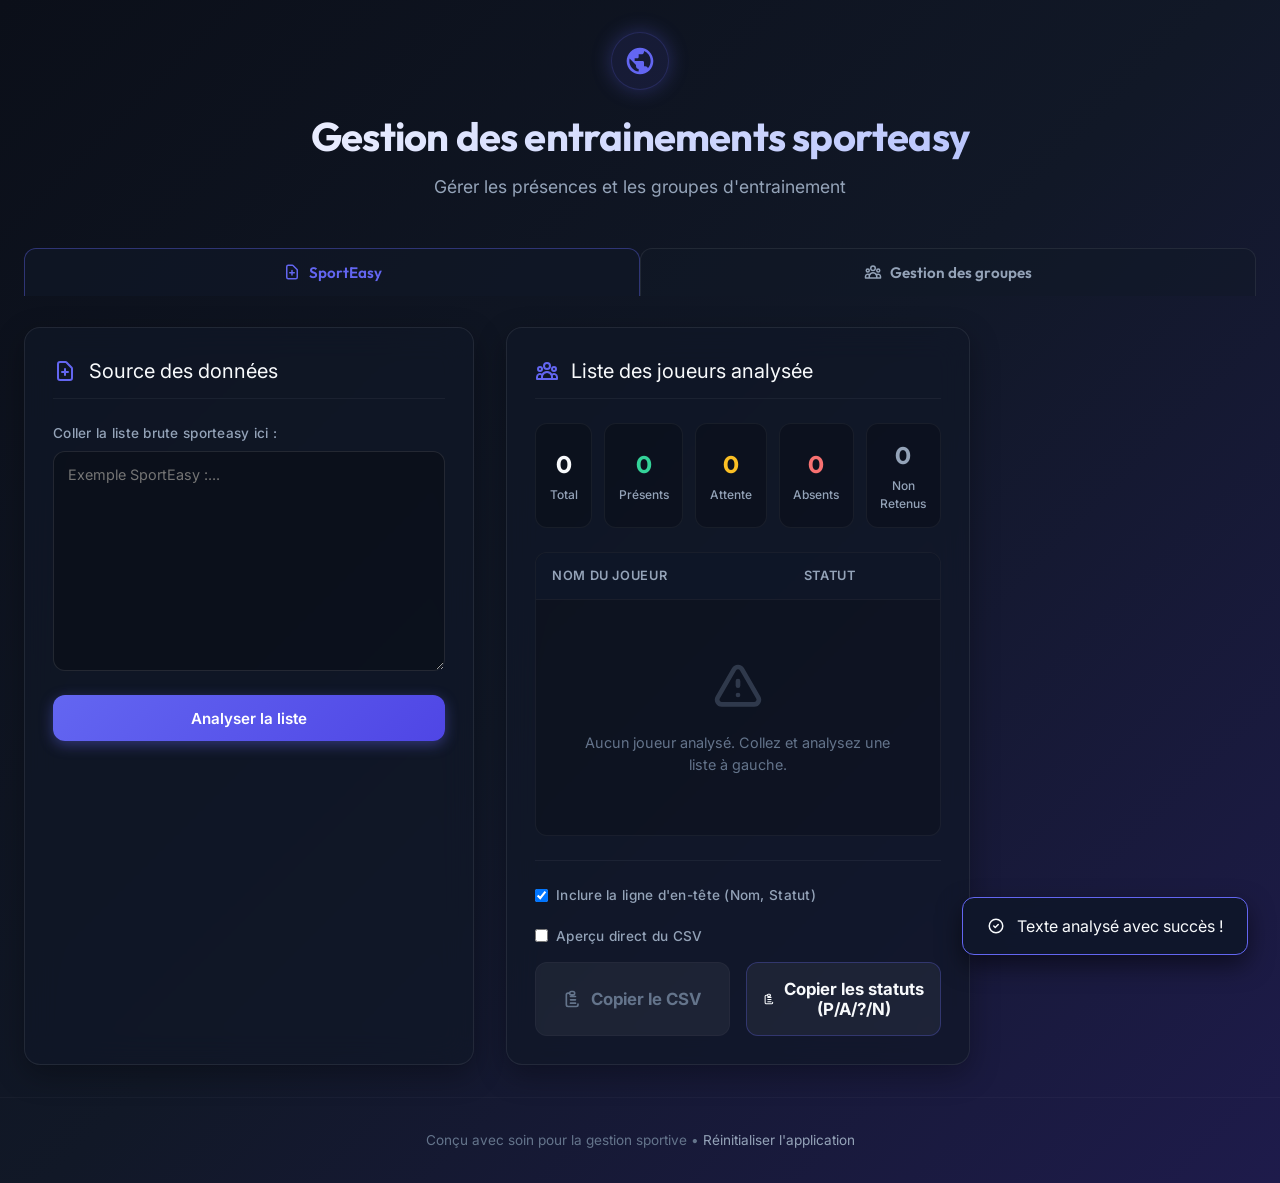
==== commit e72b37ff: "retour index.html" ====
--- a/index.html
+++ b/index.html
@@ -1,166 +1,253 @@
 <!DOCTYPE html>
 <html lang="fr">
 <head>
-  <meta charset="utf-8" />
-  <meta name="viewport" content="width=device-width,initial-scale=1" />
-  <title>Gestion entrainements sporteasy</title>
-  <link rel="stylesheet" href="style.css" />
-  <script src="https://accounts.google.com/gsi/client" async defer></script>
+    <meta charset="UTF-8">
+    <meta name="viewport" content="width=device-width, initial-scale=1.0">
+    <title>Gestion entrainements sporteasy</title>
+    <!-- Google Fonts -->
+    <link rel="preconnect" href="https://fonts.googleapis.com">
+    <link rel="preconnect" href="https://fonts.gstatic.com" crossorigin>
+    <link href="https://fonts.googleapis.com/css2?family=Inter:wght@300;400;500;600;700&family=Outfit:wght@400;500;600;700;800&display=swap" rel="stylesheet">
+    <link rel="stylesheet" href="style.css">
+    <!-- Google Identity Services -->
+    <script src="https://accounts.google.com/gsi/client" async defer></script>
 </head>
 <body>
-  <div class="container">
-    <header>
-      <div class="logo-area">
-        <!-- simple svg logo -->
-        <svg width="36" height="36" viewBox="0 0 24 24" aria-hidden="true">
-          <circle cx="12" cy="12" r="10" fill="#e6e7e8"></circle>
-        </svg>
-      </div>
-      <h1>Gestion des entrainements sporteasy</h1>
-      <div class="subtitle">Gérer les présences et les groupes d'entraînement</div>
-    </header>
-
-    <!-- Tabs -->
-    <div class="tabs">
-      <!-- "Gestion des groupes" first and active by default -->
-      <button type="button" class="tab-btn active" data-tab="tab-groups" aria-pressed="true">
-        <!-- icon -->
-        <svg width="18" height="18" viewBox="0 0 24 24" aria-hidden="true"><path d="M4 7h16v10H4z" fill="none" stroke="currentColor"/></svg>
-        Gestion des groupes
-      </button>
-
-      <button type="button" class="tab-btn" data-tab="tab-sporteasy" aria-pressed="false">
-        <svg width="18" height="18" viewBox="0 0 24 24" aria-hidden="true"><path d="M3 12h18" stroke="currentColor" /></svg>
-        SportEasy
-      </button>
-    </div>
-
-    <div class="workspace">
-      <!-- Tab panel: Groups (active) -->
-      <div class="tab-panel active" id="tab-groups">
-        <div class="panel">
-          <div class="panel-title">
-            <svg width="18" height="18" viewBox="0 0 24 24" aria-hidden="true"><path d="M12 2v20" stroke="currentColor"/></svg>
-            Paramètres
-          </div>
-
-          <div style="display:flex; flex-direction:column; gap:1.25rem;">
-            <button type="button" class="btn-secondary" id="btnConnectSheets" style="width:100%">
-              <svg width="16" height="16" viewBox="0 0 24 24" aria-hidden="true"><circle cx="12" cy="8" r="3" stroke="currentColor"/></svg>
-              Charger les données
+
+    <div class="container">
+        
+        <!-- Header -->
+        <header>
+            <div class="logo-area">
+                <svg viewBox="0 0 24 24">
+                    <path d="M12 2C6.48 2 2 6.48 2 12s4.48 10 10 10 10-4.48 10-10S17.52 2 12 2zm-1 17.93c-3.95-.49-7-3.85-7-7.93 0-.62.08-1.21.21-1.79L9 15v1c0 1.1.9 2 2 2v1.93zm6.9-2.54c-.26-.81-1-1.39-1.9-1.39h-1v-3c0-.55-.45-1-1-1H8v-2h2c.55 0 1-.45 1-1V7h2c1.1 0 2-.9 2-2v-.41c2.93 1.19 5 4.06 5 7.41 0 2.08-.8 3.97-2.1 5.39z"/>
+                </svg>
+            </div>
+            <h1>Gestion des entrainements sporteasy</h1>
+            <div class="subtitle">Gérer les présences et les groupes d'entrainement</div>
+        </header>
+
+        <!-- Main Workspace -->
+        <div class="tabs">
+            <button type="button" class="tab-btn active" data-tab="tab-sporteasy">
+                <svg width="18" height="18" fill="none" stroke="currentColor" viewBox="0 0 24 24"><path stroke-linecap="round" stroke-linejoin="round" stroke-width="2" d="M9 13h6m-3-3v6m5 5H7a2 2 0 01-2-2V5a2 2 0 012-2h5.586a1 1 0 01.707.293l5.414 5.414a1 1 0 01.293.707V19a2 2 0 01-2 2z"></path></svg>
+                SportEasy
             </button>
-
-            <div>
-              <label for="trainingSelect">Entraînement</label>
-              <select id="trainingSelect" style="width:100%; padding:0.6rem; border-radius:6px;">
-                <option value="">-- Sélectionner un entraînement --</option>
-              </select>
-            </div>
-
-            <div>
-              <label for="groupCount">Nombre de groupes</label>
-              <input type="number" id="groupCount" min="2" max="10" value="3" style="width:100%; padding:0.5rem; border-radius:6px;">
-            </div>
-
-            <div>
-              <label>Niveaux cibles par groupe (A, B ou C) et taille cible</label>
-              <div id="targetLevels" style="display:flex; flex-direction:column; gap:0.5rem; margin-top:0.5rem;"></div>
-            </div>
-
-            <!-- Note: checkbox removed. Toggle button is injected/managed by groups.js -->
-            <div>
-              <button type="button" class="btn-export" id="btnGenerateGroups" style="width:100%" disabled>
-                <svg width="16" height="16" viewBox="0 0 24 24" aria-hidden="true"><path d="M5 12h14" stroke="currentColor"/></svg>
-                Générer les groupes
-              </button>
-            </div>
-
-            <div style="display:flex; gap:0.75rem;">
-              <button type="button" class="btn-secondary" id="btnReset" style="flex:1">
-                Réinitialiser
-              </button>
-            </div>
-          </div>
+            <button type="button" class="tab-btn" data-tab="tab-groups">
+                <svg width="18" height="18" fill="none" stroke="currentColor" viewBox="0 0 24 24"><path stroke-linecap="round" stroke-linejoin="round" stroke-width="2" d="M17 20h5v-2a3 3 0 00-5.356-1.857M17 20H7m10 0v-2c0-.656-.126-1.283-.356-1.857M7 20H2v-2a3 3 0 015.356-1.857M7 20v-2c0-.656.126-1.283.356-1.857m0 0a5.002 5.002 0 019.288 0M15 7a3 3 0 11-6 0 3 3 0 016 0zm6 3a2 2 0 11-4 0 2 2 0 014 0zM7 10a2 2 0 11-4 0 2 2 0 014 0z"></path></svg>
+                Gestion des groupes
+            </button>
         </div>
 
-        <div class="panel">
-          <div class="panel-title">
-            <svg width="18" height="18" viewBox="0 0 24 24" aria-hidden="true"><rect x="3" y="3" width="18" height="18" stroke="currentColor"/></svg>
-            Résultats
-          </div>
-
-          <div id="groupsOutput" style="display:flex; flex-direction:column; gap:1rem;"></div>
-
-          <div style="margin-top:1rem; display:flex; gap:0.5rem; flex-direction:column;">
-            <button type="button" class="btn-secondary" id="btnCopyGroups" disabled>Copier les groupes</button>
-            <button type="button" class="btn-secondary" id="btnPrintGroups" disabled>Imprimer</button>
-          </div>
+        <div class="workspace">
+            
+            <!-- Tab: SportEasy -->
+            <div class="tab-panel active" id="tab-sporteasy">
+            
+            <!-- Left panel: Saisie / Input -->
+            <div class="panel">
+                <div class="panel-title">
+                    <svg fill="none" stroke="currentColor" viewBox="0 0 24 24" xmlns="http://www.w3.org/2000/svg">
+                        <path stroke-linecap="round" stroke-linejoin="round" stroke-width="2" d="M9 13h6m-3-3v6m5 5H7a2 2 0 01-2-2V5a2 2 0 012-2h5.586a1 1 0 01.707.293l5.414 5.414a1 1 0 01.293.707V19a2 2 0 01-2 2z"></path>
+                    </svg>
+                    Source des données
+                </div>
+
+                <!-- Manual text area -->
+                <div class="textarea-container">
+                    <label for="rawTextInput">Coller la liste brute sporteasy ici :</label>
+                    <textarea id="rawTextInput" placeholder="Exemple SportEasy :..."></textarea>
+                </div>
+
+                <button type="button" class="btn-primary" id="btnProcess" style="width: 100%;">Analyser la liste</button>
+            </div>
+
+            <!-- Right panel: Interactive Table & Download -->
+            <div class="panel">
+                <div class="panel-title">
+                    <svg fill="none" stroke="currentColor" viewBox="0 0 24 24" xmlns="http://www.w3.org/2000/svg">
+                        <path stroke-linecap="round" stroke-linejoin="round" stroke-width="2" d="M17 20h5v-2a3 3 0 00-5.356-1.857M17 20H7m10 0v-2c0-.656-.126-1.283-.356-1.857M7 20H2v-2a3 3 0 015.356-1.857M7 20v-2c0-.656.126-1.283.356-1.857m0 0a5.002 5.002 0 019.288 0M15 7a3 3 0 11-6 0 3 3 0 016 0zm6 3a2 2 0 11-4 0 2 2 0 014 0zM7 10a2 2 0 11-4 0 2 2 0 014 0z"></path>
+                    </svg>
+                    Liste des joueurs analysée
+                </div>
+
+                <!-- Stats summary dashboard -->
+                <div class="stats-grid">
+                    <div class="stat-card stat-total">
+                        <div class="stat-value" id="statTotal">0</div>
+                        <div class="stat-label">Total</div>
+                    </div>
+                    <div class="stat-card stat-present">
+                        <div class="stat-value" id="statPresent">0</div>
+                        <div class="stat-label">Présents</div>
+                    </div>
+                    <div class="stat-card stat-waiting">
+                        <div class="stat-value" id="statWaiting">0</div>
+                        <div class="stat-label">Attente</div>
+                    </div>
+                    <div class="stat-card stat-absent">
+                        <div class="stat-value" id="statAbsent">0</div>
+                        <div class="stat-label">Absents</div>
+                    </div>
+                    <div class="stat-card stat-unselected">
+                        <div class="stat-value" id="statUnselected">0</div>
+                        <div class="stat-label">Non Retenus</div>
+                    </div>
+                </div>
+
+                <!-- Player Table -->
+                <div class="table-container">
+                    <table id="playerTable">
+                        <thead>
+                            <tr>
+                                <th>Nom du Joueur</th>
+                                <th>Statut</th>
+                            </tr>
+                        </thead>
+                        <tbody id="playerTableBody">
+                            <!-- Dynamically populated rows -->
+                            <tr class="table-empty-row">
+                                <td colspan="2">
+                                    <div class="empty-state">
+                                        <svg fill="none" stroke="currentColor" viewBox="0 0 24 24" xmlns="http://www.w3.org/2000/svg">
+                                            <path stroke-linecap="round" stroke-linejoin="round" stroke-width="2" d="M12 9v2m0 4h.01m-6.938 4h13.856c1.54 0 2.502-1.667 1.732-3L13.732 4c-.77-1.333-2.694-1.333-3.464 0L3.34 16c-.77 1.333.192 3 1.732 3z"></path>
+                                        </svg>
+                                         <div>Aucun joueur analysé. Collez et analysez une liste à gauche.</div>
+                                    </div>
+                                </td>
+                            </tr>
+                        </tbody>
+                    </table>
+                </div>
+
+                <!-- CSV Preview (hidden by default) -->
+                <div class="csv-preview" id="csvPreview"></div>
+
+                <!-- Export Section -->
+                <div class="export-section">
+                    <div class="export-settings">
+                        <div class="checkbox-group">
+                            <input type="checkbox" id="headerCheckbox" checked>
+                            <label for="headerCheckbox">Inclure la ligne d'en-tête (Nom, Statut)</label>
+                        </div>
+                        <div class="checkbox-group">
+                            <input type="checkbox" id="previewCheckbox">
+                            <label for="previewCheckbox">Aperçu direct du CSV</label>
+                        </div>
+                    </div>
+
+                    <div style="display: flex; gap: 1rem; width: 100%;">
+                        <button class="btn-export pulse-effect" id="btnExport" style="flex: 1;" disabled>
+                            <svg width="20" height="20" fill="none" stroke="currentColor" viewBox="0 0 24 24" xmlns="http://www.w3.org/2000/svg">
+                                <path stroke-linecap="round" stroke-linejoin="round" stroke-width="2" d="M8 5H6a2 2 0 00-2 2v12a2 2 0 002 2h10a2 2 0 002-2v-1M8 5a2 2 0 002 2h2a2 2 0 002-2M8 5a2 2 0 012-2h2a2 2 0 012 2m-5 4h6m-6 4h6m-6 4h6"></path>
+                            </svg>
+                            Copier le CSV
+                        </button>
+                        <button class="btn-secondary" id="btnCopyStatusCol" style="flex: 1; padding: 1rem; font-size: 1.05rem; font-weight: 700; border-color: rgba(99, 102, 241, 0.3); display: inline-flex; align-items: center; justify-content: center; gap: 0.5rem;" disabled>
+                            <svg width="20" height="20" fill="none" stroke="currentColor" viewBox="0 0 24 24" xmlns="http://www.w3.org/2000/svg">
+                                <path stroke-linecap="round" stroke-linejoin="round" stroke-width="2" d="M8 5H6a2 2 0 00-2 2v12a2 2 0 002 2h10a2 2 0 002-2v-1M8 5a2 2 0 002 2h2a2 2 0 002-2M8 5a2 2 0 012-2h2a2 2 0 012 2m-5 4h6m-6 4h6m-6 4h6"></path>
+                            </svg>
+                            Copier les statuts (P/A/?/N)
+                        </button>
+                    </div>
+                </div>
+
+            </div>
+
+            </div>
         </div>
-      </div>
-
-      <!-- Tab panel: SportEasy -->
-      <div class="tab-panel" id="tab-sporteasy">
-        <div class="panel">
-          <div class="panel-title">
-            <svg width="18" height="18" viewBox="0 0 24 24" aria-hidden="true"><path d="M12 2v20" stroke="currentColor"/></svg>
-            Source des données
-          </div>
-
-          <div class="textarea-container">
-            <label for="rawTextInput">Coller la liste brute SportEasy ici :</label>
-            <textarea id="rawTextInput" placeholder="Exemple SportEasy :..." style="width:100%; min-height:120px; padding:0.5rem;"></textarea>
-          </div>
-
-          <button type="button" class="btn-primary" id="btnProcess" style="width:100%;">Analyser la liste</button>
-        </div>
-
-        <div class="panel">
-          <div class="panel-title">Liste des joueurs analysée</div>
-
-          <div class="stats-grid">
-            <div class="stat-card"><div class="stat-value" id="statTotal">0</div><div class="stat-label">Total</div></div>
-            <div class="stat-card"><div class="stat-value" id="statPresent">0</div><div class="stat-label">Présents</div></div>
-            <div class="stat-card"><div class="stat-value" id="statWaiting">0</div><div class="stat-label">Attente</div></div>
-            <div class="stat-card"><div class="stat-value" id="statAbsent">0</div><div class="stat-label">Absents</div></div>
-            <div class="stat-card"><div class="stat-value" id="statUnselected">0</div><div class="stat-label">Non Retenus</div></div>
-          </div>
-
-          <div class="table-container">
-            <table id="playerTable">
-              <thead><tr><th>Nom du Joueur</th><th>Statut</th></tr></thead>
-              <tbody id="playerTableBody">
-                <tr class="table-empty-row"><td colspan="2"><div class="empty-state">Aucun joueur analysé. Collez et analysez une liste à gauche.</div></td></tr>
-              </tbody>
-            </table>
-          </div>
-
-          <div class="export-section" style="margin-top:1rem;">
-            <div style="display:flex; gap:0.5rem;">
-              <input type="checkbox" id="headerCheckbox" checked><label for="headerCheckbox">Inclure la ligne d'en-tête</label>
-              <input type="checkbox" id="previewCheckbox"><label for="previewCheckbox">Aperçu direct du CSV</label>
-            </div>
-
-            <div style="display:flex; gap:1rem; margin-top:0.75rem;">
-              <button id="btnExport" class="btn-export" disabled>Copier le CSV</button>
-              <button id="btnCopyStatusCol" class="btn-secondary">Copier les statuts</button>
-            </div>
-          </div>
-        </div>
-      </div>
-    </div>
-
-    <!-- Toast -->
-    <div class="toast" id="toast" aria-live="polite" style="display:none;">
-      <span id="toastMessage"></span>
-    </div>
-
+
+    </div>
+
+            <!-- Tab Groups content -->
+            <div class="tab-panel" id="tab-groups">
+                <div class="panel">
+                    <div class="panel-title">
+                        <svg fill="none" stroke="currentColor" viewBox="0 0 24 24" xmlns="http://www.w3.org/2000/svg">
+                            <path stroke-linecap="round" stroke-linejoin="round" stroke-width="2" d="M4 7v10c0 2.21 3.582 4 8 4s8-1.79 8-4V7M4 7c0 2.21 3.582 4 8 4s8-1.79 8-4M4 7c0-2.21 3.582-4 8-4s8 1.79 8 4m0 5c0 2.21-3.582 4-8 4s-8-1.79-8-4"></path>
+                        </svg>
+                        Paramètres
+                    </div>
+
+                    <div style="display: flex; flex-direction: column; gap: 1.5rem;">
+                        <button type="button" class="btn-secondary" id="btnConnectSheets" style="width: 100%;">
+                            <svg width="18" height="18" fill="none" stroke="currentColor" viewBox="0 0 24 24" xmlns="http://www.w3.org/2000/svg">
+                                <path stroke-linecap="round" stroke-linejoin="round" stroke-width="2" d="M16 7a4 4 0 11-8 0 4 4 0 018 0zM12 14a7 7 0 00-7 7h14a7 7 0 00-7-7z"></path>
+                            </svg>
+                            Charger les données
+                        </button>
+
+                        <div>
+                            <label for="trainingSelect">Entraînement</label>
+                            <select id="trainingSelect" style="width: 100%; background: rgba(0,0,0,0.25); border: 1px solid rgba(255,255,255,0.1); border-radius: var(--radius-sm); padding: 0.6rem 0.75rem; color: var(--text-primary); font-size: 0.95rem; outline: none; margin-top: 0.25rem;">
+                                <option value="">-- Sélectionner un entraînement --</option>
+                            </select>
+                        </div>
+
+                        <div>
+                            <label>Nombre de groupes</label>
+                            <input type="number" id="groupCount" min="2" max="10" value="3" style="width: 100%; background: rgba(0,0,0,0.25); border: 1px solid rgba(255,255,255,0.1); border-radius: var(--radius-sm); padding: 0.6rem 0.75rem; color: var(--text-primary); font-size: 0.95rem; outline: none; margin-top: 0.25rem;">
+                        </div>
+
+                        <div>
+                            <label>Niveaux cibles par groupe (A, B ou C)</label>
+                            <div id="targetLevels" style="display: flex; flex-direction: column; gap: 0.5rem; margin-top: 0.5rem;"></div>
+                        </div>
+
+                        <button type="button" class="btn-export" id="btnGenerateGroups" style="width: 100%;" disabled>
+                            <svg width="20" height="20" fill="none" stroke="currentColor" viewBox="0 0 24 24" xmlns="http://www.w3.org/2000/svg">
+                                <path stroke-linecap="round" stroke-linejoin="round" stroke-width="2" d="M9 5l7 7-7 7"></path>
+                            </svg>
+                            Générer les groupes
+                        </button>
+
+                        <button type="button" class="btn-secondary" id="btnReset" style="width: 100%;">
+                            <svg width="18" height="18" fill="none" stroke="currentColor" viewBox="0 0 24 24" xmlns="http://www.w3.org/2000/svg">
+                                <path stroke-linecap="round" stroke-linejoin="round" stroke-width="2" d="M4 4v5h.582m15.356 2A8.001 8.001 0 004.582 9m0 0H9m11 11v-5h-.581m0 0a8.003 8.003 0 01-15.357-2m15.357 2H15"></path>
+                            </svg>
+                            Réinitialiser
+                        </button>
+                    </div>
+                </div>
+
+                <div class="panel">
+                    <div class="panel-title">
+                        <svg fill="none" stroke="currentColor" viewBox="0 0 24 24" xmlns="http://www.w3.org/2000/svg">
+                            <path stroke-linecap="round" stroke-linejoin="round" stroke-width="2" d="M9 19v-6a2 2 0 00-2-2H5a2 2 0 00-2 2v6a2 2 0 002 2h2a2 2 0 002-2zm0 0V9a2 2 0 012-2h2a2 2 0 012 2v10m-6 0a2 2 0 002 2h2a2 2 0 002-2m0 0V5a2 2 0 012-2h2a2 2 0 012 2v14a2 2 0 01-2 2h-2a2 2 0 01-2-2z"></path>
+                        </svg>
+                        Résultats
+                    </div>
+                    <div id="groupsOutput" style="display: flex; flex-direction: column; gap: 1rem;"></div>
+                    <button type="button" class="btn-secondary" id="btnCopyGroups" style="width: 100%; margin-top: 1rem;" disabled>
+                        <svg width="18" height="18" fill="none" stroke="currentColor" viewBox="0 0 24 24"><path stroke-linecap="round" stroke-linejoin="round" stroke-width="2" d="M8 5H6a2 2 0 00-2 2v12a2 2 0 002 2h10a2 2 0 002-2v-1M8 5a2 2 0 002 2h2a2 2 0 002-2M8 5a2 2 0 012-2h2a2 2 0 012 2m-5 4h6m-6 4h6m-6 4h6"></path></svg>
+                        Copier les groupes
+                    </button>
+                    <button type="button" class="btn-secondary" id="btnPrintGroups" style="width: 100%; margin-top: 0.5rem;" disabled>
+                        <svg width="18" height="18" fill="none" stroke="currentColor" viewBox="0 0 24 24"><path stroke-linecap="round" stroke-linejoin="round" stroke-width="2" d="M17 17h2a2 2 0 002-2v-4a2 2 0 00-2-2H5a2 2 0 00-2 2v4a2 2 0 002 2h2m2 4h6a2 2 0 002-2v-4a2 2 0 00-2-2H9a2 2 0 00-2 2v4a2 2 0 002 2zm8-12V5a2 2 0 00-2-2H9a2 2 0 00-2 2v4h10z"></path></svg>
+                        Imprimer
+                    </button>
+                </div>
+            </div>
+    </div>
+    </div>
+
+    <!-- Toast container -->
+    <div class="toast" id="toast">
+        <span class="toast-icon">
+            <svg width="18" height="18" fill="none" stroke="currentColor" viewBox="0 0 24 24" xmlns="http://www.w3.org/2000/svg">
+                <path stroke-linecap="round" stroke-linejoin="round" stroke-width="2" d="M9 12l2 2 4-4m6 2a9 9 0 11-18 0 9 9 0 0118 0z"></path>
+            </svg>
+        </span>
+        <span class="toast-message" id="toastMessage">Texte analysé avec succès !</span>
+    </div>
+
+    <!-- Footer -->
     <footer>
-      Conçu avec soin pour la gestion sportive • <a href="#" id="btnResetAll">Réinitialiser l'application</a>
+        Conçu avec soin pour la gestion sportive &bull; <a href="#" id="btnResetAll">Réinitialiser l'application</a>
     </footer>
-  </div>
-
-  <script src="script.js"></script>
-  <script src="toggle-tabs.js"></script>
-  <script src="groups.js"></script>
+
+    <script src="script.js"></script>
+    <script src="toggle-tabs.js"></script>
+    <script src="groups.js"></script>
 </body>
-</html>+</html>
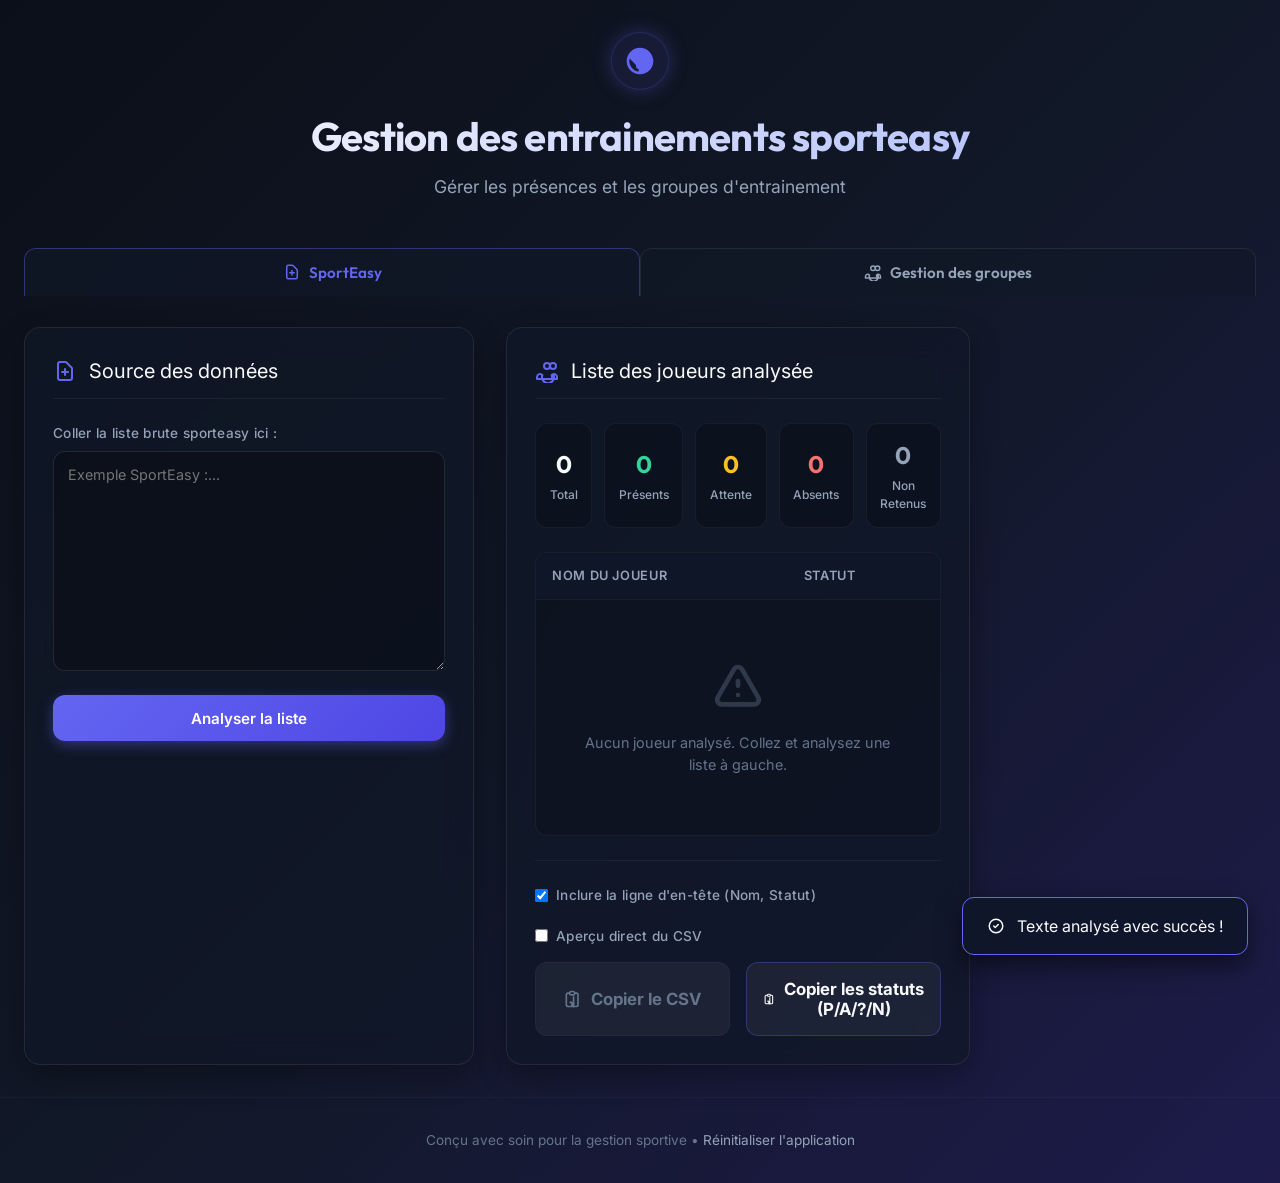
==== commit d8176e7e: "afficher/masquer" ====
--- a/index.html
+++ b/index.html
@@ -20,7 +20,7 @@
         <header>
             <div class="logo-area">
                 <svg viewBox="0 0 24 24">
-                    <path d="M12 2C6.48 2 2 6.48 2 12s4.48 10 10 10 10-4.48 10-10S17.52 2 12 2zm-1 17.93c-3.95-.49-7-3.85-7-7.93 0-.62.08-1.21.21-1.79L9 15v1c0 1.1.9 2 2 2v1.93zm6.9-2.54c-.26-.81-1-1.39-1.9-1.39h-1v-3c0-.55-.45-1-1-1H8v-2h2c.55 0 1-.45 1-1V7h2c1.1 0 2-.9 2-2v-.41c2.93 1.19 5 4.06 5 7.41 0 2.08-.8 3.97-2.1 5.39z"/>
+                    <path d="M12 2C6.48 2 2 6.48 2 12s4.48 10 10 10 10-4.48 10-10S17.52 2 12 2zm-1 17.93c-3.95-.49-7-3.85-7-7.93 0-.62.08-1.21.21-1.79L9 15v1c0 1.1.9 2 2 2v1.93zm6.9-2.54c-.26-.81-1.63-1.39-2.77-1.39h-1.3c-.88 0-1.77.5-2.3 1.3-.18.28-.36.75-.36 1.3h7.7c0-.55-.18-1.02-.36-1.3z"></path>
                 </svg>
             </div>
             <h1>Gestion des entrainements sporteasy</h1>
@@ -34,7 +34,7 @@
                 SportEasy
             </button>
             <button type="button" class="tab-btn" data-tab="tab-groups">
-                <svg width="18" height="18" fill="none" stroke="currentColor" viewBox="0 0 24 24"><path stroke-linecap="round" stroke-linejoin="round" stroke-width="2" d="M17 20h5v-2a3 3 0 00-5.356-1.857M17 20H7m10 0v-2c0-.656-.126-1.283-.356-1.857M7 20H2v-2a3 3 0 015.356-1.857M7 20v-2c0-.656.126-1.283.356-1.857m0 0a5.002 5.002 0 019.288 0M15 7a3 3 0 11-6 0 3 3 0 016 0zm6 3a2 2 0 11-4 0 2 2 0 014 0zM7 10a2 2 0 11-4 0 2 2 0 014 0z"></path></svg>
+                <svg width="18" height="18" fill="none" stroke="currentColor" viewBox="0 0 24 24"><path stroke-linecap="round" stroke-linejoin="round" stroke-width="2" d="M17 20h5v-2a3 3 0 00-5.356-1.857M17 20H7m10 0v-2c0-.656-.126-1.283-.356-1.857M7 20H2v-2a3 3 0 015.356-1.857M7 20v-2c0-.656.126-1.283.356-1.857m0 0a6 6 0 1011.288 0M15 7a3 3 0 11-6 0 3 3 0 016 0zm6 0a3 3 0 11-6 0 3 3 0 016 0z"></path></svg>
                 Gestion des groupes
             </button>
         </div>
@@ -66,7 +66,7 @@
             <div class="panel">
                 <div class="panel-title">
                     <svg fill="none" stroke="currentColor" viewBox="0 0 24 24" xmlns="http://www.w3.org/2000/svg">
-                        <path stroke-linecap="round" stroke-linejoin="round" stroke-width="2" d="M17 20h5v-2a3 3 0 00-5.356-1.857M17 20H7m10 0v-2c0-.656-.126-1.283-.356-1.857M7 20H2v-2a3 3 0 015.356-1.857M7 20v-2c0-.656.126-1.283.356-1.857m0 0a5.002 5.002 0 019.288 0M15 7a3 3 0 11-6 0 3 3 0 016 0zm6 3a2 2 0 11-4 0 2 2 0 014 0zM7 10a2 2 0 11-4 0 2 2 0 014 0z"></path>
+                        <path stroke-linecap="round" stroke-linejoin="round" stroke-width="2" d="M17 20h5v-2a3 3 0 00-5.356-1.857M17 20H7m10 0v-2c0-.656-.126-1.283-.356-1.857M7 20H2v-2a3 3 0 015.356-1.857M7 20v-2c0-.656.126-1.283.356-1.857m0 0a6 6 0 1011.288 0M15 7a3 3 0 11-6 0 3 3 0 016 0zm6 0a3 3 0 11-6 0 3 3 0 016 0z"></path>
                     </svg>
                     Liste des joueurs analysée
                 </div>
@@ -139,13 +139,13 @@
                     <div style="display: flex; gap: 1rem; width: 100%;">
                         <button class="btn-export pulse-effect" id="btnExport" style="flex: 1;" disabled>
                             <svg width="20" height="20" fill="none" stroke="currentColor" viewBox="0 0 24 24" xmlns="http://www.w3.org/2000/svg">
-                                <path stroke-linecap="round" stroke-linejoin="round" stroke-width="2" d="M8 5H6a2 2 0 00-2 2v12a2 2 0 002 2h10a2 2 0 002-2v-1M8 5a2 2 0 002 2h2a2 2 0 002-2M8 5a2 2 0 012-2h2a2 2 0 012 2m-5 4h6m-6 4h6m-6 4h6"></path>
+                                <path stroke-linecap="round" stroke-linejoin="round" stroke-width="2" d="M8 5H6a2 2 0 00-2 2v12a2 2 0 002 2h10a2 2 0 002-2v-1M8 5a2 2 0 002 2h2a2 2 0 002-2M8 5a2 2 0 012-2h2a2 2 0 012 2m0 0h2a2 2 0 012 2v12a2 2 0 01-2 2h-2.586a1 1 0 00-.707.293m0-12v12a2 2 0 01-2-2v-2.5a1 1 0 00-1-1H9.414a1 1 0 00-.707.293"></path>
                             </svg>
                             Copier le CSV
                         </button>
-                        <button class="btn-secondary" id="btnCopyStatusCol" style="flex: 1; padding: 1rem; font-size: 1.05rem; font-weight: 700; border-color: rgba(99, 102, 241, 0.3); display: inline-flex; align-items: center; justify-content: center; gap: 0.5rem;" disabled>
+                        <button class="btn-secondary" id="btnCopyStatusCol" style="flex: 1; padding: 1rem; font-size: 1.05rem; font-weight: 700; border-color: rgba(99, 102, 241, 0.3); display: inline-flex; align-items: center; justify-content: center; gap: 0.5rem;">
                             <svg width="20" height="20" fill="none" stroke="currentColor" viewBox="0 0 24 24" xmlns="http://www.w3.org/2000/svg">
-                                <path stroke-linecap="round" stroke-linejoin="round" stroke-width="2" d="M8 5H6a2 2 0 00-2 2v12a2 2 0 002 2h10a2 2 0 002-2v-1M8 5a2 2 0 002 2h2a2 2 0 002-2M8 5a2 2 0 012-2h2a2 2 0 012 2m-5 4h6m-6 4h6m-6 4h6"></path>
+                                <path stroke-linecap="round" stroke-linejoin="round" stroke-width="2" d="M8 5H6a2 2 0 00-2 2v12a2 2 0 002 2h10a2 2 0 002-2v-1M8 5a2 2 0 002 2h2a2 2 0 002-2M8 5a2 2 0 012-2h2a2 2 0 012 2m0 0h2a2 2 0 012 2v12a2 2 0 01-2 2h-2.586a1 1 0 00-.707.293m0-12v12a2 2 0 01-2-2v-2.5a1 1 0 00-1-1H9.414a1 1 0 00-.707.293"></path>
                             </svg>
                             Copier les statuts (P/A/?/N)
                         </button>
@@ -164,7 +164,7 @@
                 <div class="panel">
                     <div class="panel-title">
                         <svg fill="none" stroke="currentColor" viewBox="0 0 24 24" xmlns="http://www.w3.org/2000/svg">
-                            <path stroke-linecap="round" stroke-linejoin="round" stroke-width="2" d="M4 7v10c0 2.21 3.582 4 8 4s8-1.79 8-4V7M4 7c0 2.21 3.582 4 8 4s8-1.79 8-4M4 7c0-2.21 3.582-4 8-4s8 1.79 8 4m0 5c0 2.21-3.582 4-8 4s-8-1.79-8-4"></path>
+                            <path stroke-linecap="round" stroke-linejoin="round" stroke-width="2" d="M4 7v10c0 2.21 3.582 4 8 4s8-1.79 8-4V7M4 7c0 2.21 3.582 4 8 4s8-1.79 8-4M4 7c0-2.21 3.582-4 8-4s8 1.79 8 4m0 5c0 2.21-3.582 4-8 4s-8-1.79-8-4m0-5c0-2.21 3.582-4 8-4s8 1.79 8 4m0 5c0 2.21-3.582 4-8 4s-8-1.79-8-4"></path>
                         </svg>
                         Paramètres
                     </div>
@@ -179,14 +179,14 @@
 
                         <div>
                             <label for="trainingSelect">Entraînement</label>
-                            <select id="trainingSelect" style="width: 100%; background: rgba(0,0,0,0.25); border: 1px solid rgba(255,255,255,0.1); border-radius: var(--radius-sm); padding: 0.6rem 0.75rem; color: var(--text-primary); font-size: 0.95rem; outline: none; margin-top: 0.25rem;">
+                            <select id="trainingSelect" style="width: 100%; background: rgba(0,0,0,0.25); border: 1px solid rgba(255,255,255,0.1); border-radius: var(--radius-sm); padding: 0.6rem; color: inherit; cursor: pointer;">
                                 <option value="">-- Sélectionner un entraînement --</option>
                             </select>
                         </div>
 
                         <div>
                             <label>Nombre de groupes</label>
-                            <input type="number" id="groupCount" min="2" max="10" value="3" style="width: 100%; background: rgba(0,0,0,0.25); border: 1px solid rgba(255,255,255,0.1); border-radius: var(--radius-sm); padding: 0.6rem 0.75rem; color: var(--text-primary); font-size: 0.95rem; outline: none; margin-top: 0.25rem;">
+                            <input type="number" id="groupCount" min="2" max="10" value="3" style="width: 100%; background: rgba(0,0,0,0.25); border: 1px solid rgba(255,255,255,0.1); border-radius: var(--radius-sm); padding: 0.6rem; color: inherit;">
                         </div>
 
                         <div>
@@ -213,17 +213,26 @@
                 <div class="panel">
                     <div class="panel-title">
                         <svg fill="none" stroke="currentColor" viewBox="0 0 24 24" xmlns="http://www.w3.org/2000/svg">
-                            <path stroke-linecap="round" stroke-linejoin="round" stroke-width="2" d="M9 19v-6a2 2 0 00-2-2H5a2 2 0 00-2 2v6a2 2 0 002 2h2a2 2 0 002-2zm0 0V9a2 2 0 012-2h2a2 2 0 012 2v10m-6 0a2 2 0 002 2h2a2 2 0 002-2m0 0V5a2 2 0 012-2h2a2 2 0 012 2v14a2 2 0 01-2 2h-2a2 2 0 01-2-2z"></path>
+                            <path stroke-linecap="round" stroke-linejoin="round" stroke-width="2" d="M9 19v-6a2 2 0 00-2-2H5a2 2 0 00-2 2v6a2 2 0 002 2h2a2 2 0 002-2zm0 0V9a2 2 0 012-2h2a2 2 0 012 2v9m-6 0h6m0 0h2a2 2 0 002-2v-2c0-1.105-.895-2-2-2h-2.5a1 1 0 00-.823.387l-1.964 2.36a1 1 0 01-.823.387h-2.964a2 2 0 00-2 2v1a1 1 0 001 1z"></path>
                         </svg>
                         Résultats
                     </div>
+                    
+                    <button type="button" class="btn-secondary" id="btnToggleLevels" style="width: 100%; margin-bottom: 1rem;" disabled>
+                        <svg width="20" height="20" fill="none" stroke="currentColor" viewBox="0 0 24 24" xmlns="http://www.w3.org/2000/svg">
+                            <path stroke-linecap="round" stroke-linejoin="round" stroke-width="2" d="M15 12a3 3 0 11-6 0 3 3 0 016 0z"></path>
+                            <path stroke-linecap="round" stroke-linejoin="round" stroke-width="2" d="M2.458 12C3.732 7.943 7.523 5 12 5c4.478 0 8.268 2.943 9.542 7-1.274 4.057-5.064 7-9.542 7-4.477 0-8.268-2.943-9.542-7z"></path>
+                        </svg>
+                        👁️ Afficher les niveaux
+                    </button>
+                    
                     <div id="groupsOutput" style="display: flex; flex-direction: column; gap: 1rem;"></div>
                     <button type="button" class="btn-secondary" id="btnCopyGroups" style="width: 100%; margin-top: 1rem;" disabled>
-                        <svg width="18" height="18" fill="none" stroke="currentColor" viewBox="0 0 24 24"><path stroke-linecap="round" stroke-linejoin="round" stroke-width="2" d="M8 5H6a2 2 0 00-2 2v12a2 2 0 002 2h10a2 2 0 002-2v-1M8 5a2 2 0 002 2h2a2 2 0 002-2M8 5a2 2 0 012-2h2a2 2 0 012 2m-5 4h6m-6 4h6m-6 4h6"></path></svg>
+                        <svg width="18" height="18" fill="none" stroke="currentColor" viewBox="0 0 24 24"><path stroke-linecap="round" stroke-linejoin="round" stroke-width="2" d="M8 5H6a2 2 0 00-2 2v12a2 2 0 002 2h10a2 2 0 002-2v-1M8 5a2 2 0 002 2h2a2 2 0 002-2M8 5a2 2 0 012-2h2a2 2 0 012 2m0 0h2a2 2 0 012 2v12a2 2 0 01-2 2h-2.586a1 1 0 00-.707.293m0-12v12a2 2 0 01-2-2v-2.5a1 1 0 00-1-1H9.414a1 1 0 00-.707.293"></path></svg>
                         Copier les groupes
                     </button>
                     <button type="button" class="btn-secondary" id="btnPrintGroups" style="width: 100%; margin-top: 0.5rem;" disabled>
-                        <svg width="18" height="18" fill="none" stroke="currentColor" viewBox="0 0 24 24"><path stroke-linecap="round" stroke-linejoin="round" stroke-width="2" d="M17 17h2a2 2 0 002-2v-4a2 2 0 00-2-2H5a2 2 0 00-2 2v4a2 2 0 002 2h2m2 4h6a2 2 0 002-2v-4a2 2 0 00-2-2H9a2 2 0 00-2 2v4a2 2 0 002 2zm8-12V5a2 2 0 00-2-2H9a2 2 0 00-2 2v4h10z"></path></svg>
+                        <svg width="18" height="18" fill="none" stroke="currentColor" viewBox="0 0 24 24"><path stroke-linecap="round" stroke-linejoin="round" stroke-width="2" d="M17 17h2a2 2 0 002-2v-4a2 2 0 00-2-2H5a2 2 0 00-2 2v4a2 2 0 002 2h2m0 0h8M9 9V7a2 2 0 012-2h2a2 2 0 012 2v2m-3 0a3 3 0 11-6 0 3 3 0 016 0z"></path></svg>
                         Imprimer
                     </button>
                 </div>
@@ -250,4 +259,4 @@
     <script src="toggle-tabs.js"></script>
     <script src="groups.js"></script>
 </body>
-</html>
+</html>
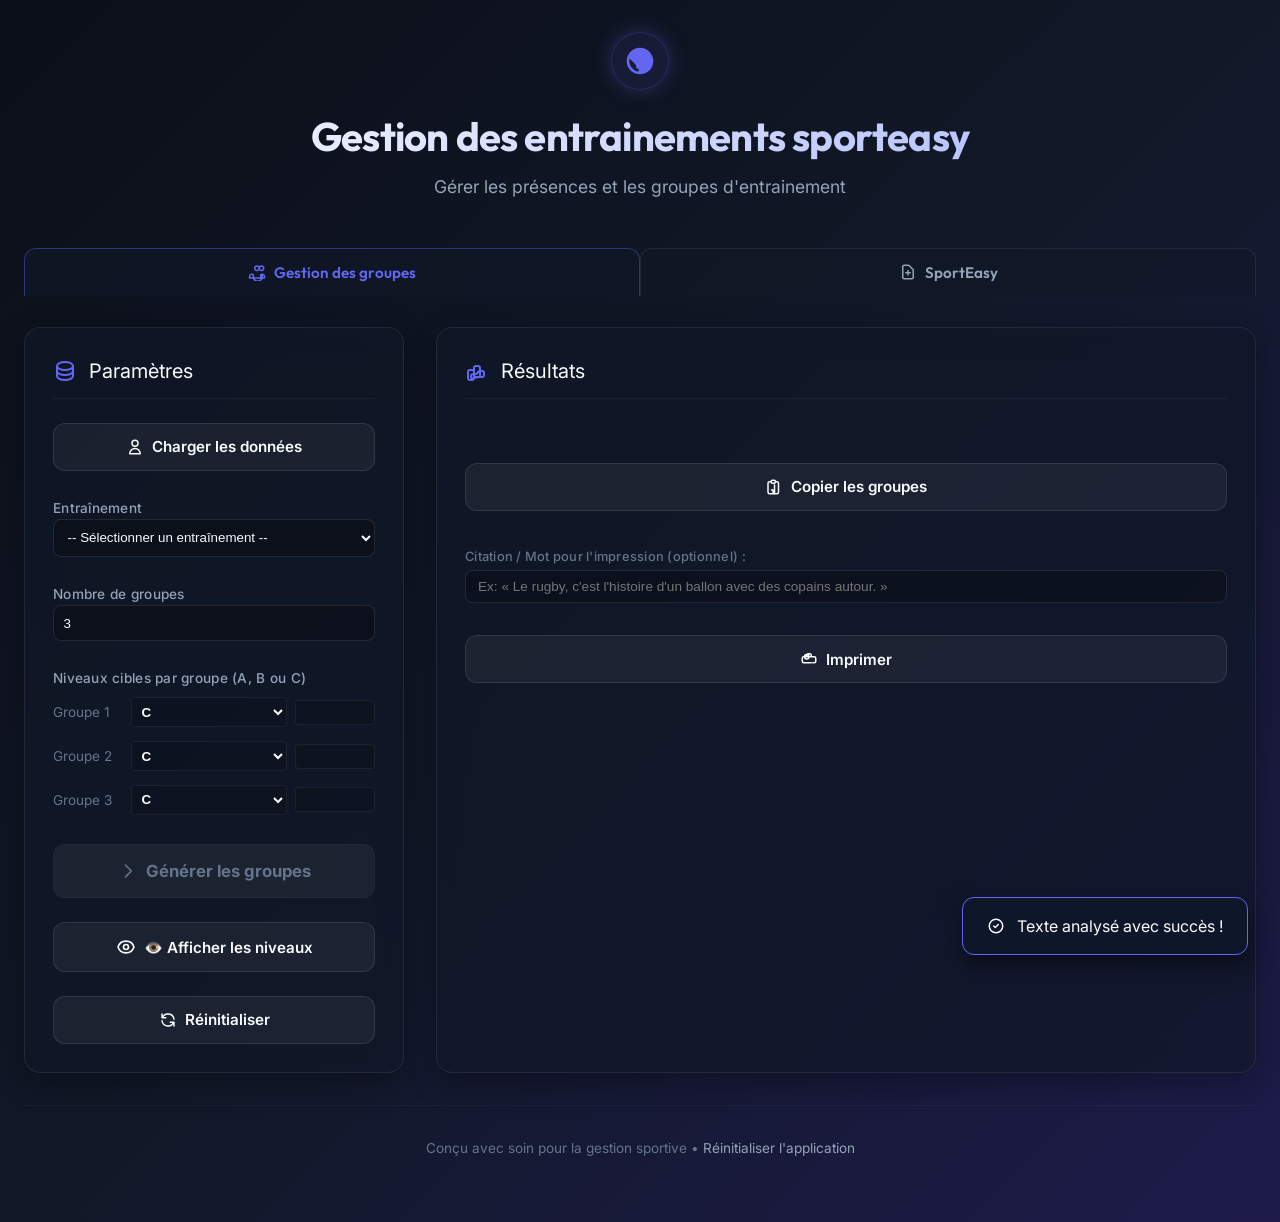
==== commit 1429f81c: "Inversion des onglets par defaut, pleine largeur pour les resultats et amelioration de l impression " ====
--- a/index.html
+++ b/index.html
@@ -29,20 +29,103 @@
 
         <!-- Main Workspace -->
         <div class="tabs">
-            <button type="button" class="tab-btn active" data-tab="tab-sporteasy">
+            <button type="button" class="tab-btn active" data-tab="tab-groups">
+                <svg width="18" height="18" fill="none" stroke="currentColor" viewBox="0 0 24 24"><path stroke-linecap="round" stroke-linejoin="round" stroke-width="2" d="M17 20h5v-2a3 3 0 00-5.356-1.857M17 20H7m10 0v-2c0-.656-.126-1.283-.356-1.857M7 20H2v-2a3 3 0 015.356-1.857M7 20v-2c0-.656.126-1.283.356-1.857m0 0a6 6 0 1011.288 0M15 7a3 3 0 11-6 0 3 3 0 016 0zm6 0a3 3 0 11-6 0 3 3 0 016 0z"></path></svg>
+                Gestion des groupes
+            </button>
+            <button type="button" class="tab-btn" data-tab="tab-sporteasy">
                 <svg width="18" height="18" fill="none" stroke="currentColor" viewBox="0 0 24 24"><path stroke-linecap="round" stroke-linejoin="round" stroke-width="2" d="M9 13h6m-3-3v6m5 5H7a2 2 0 01-2-2V5a2 2 0 012-2h5.586a1 1 0 01.707.293l5.414 5.414a1 1 0 01.293.707V19a2 2 0 01-2 2z"></path></svg>
                 SportEasy
             </button>
-            <button type="button" class="tab-btn" data-tab="tab-groups">
-                <svg width="18" height="18" fill="none" stroke="currentColor" viewBox="0 0 24 24"><path stroke-linecap="round" stroke-linejoin="round" stroke-width="2" d="M17 20h5v-2a3 3 0 00-5.356-1.857M17 20H7m10 0v-2c0-.656-.126-1.283-.356-1.857M7 20H2v-2a3 3 0 015.356-1.857M7 20v-2c0-.656.126-1.283.356-1.857m0 0a6 6 0 1011.288 0M15 7a3 3 0 11-6 0 3 3 0 016 0zm6 0a3 3 0 11-6 0 3 3 0 016 0z"></path></svg>
-                Gestion des groupes
-            </button>
         </div>
 
         <div class="workspace">
             
+            <!-- Tab Groups content -->
+            <div class="tab-panel active" id="tab-groups">
+                <div class="panel">
+                    <div class="panel-title">
+                        <svg fill="none" stroke="currentColor" viewBox="0 0 24 24" xmlns="http://www.w3.org/2000/svg">
+                            <path stroke-linecap="round" stroke-linejoin="round" stroke-width="2" d="M4 7v10c0 2.21 3.582 4 8 4s8-1.79 8-4V7M4 7c0 2.21 3.582 4 8 4s8-1.79 8-4M4 7c0-2.21 3.582-4 8-4s8 1.79 8 4m0 5c0 2.21-3.582 4-8 4s-8-1.79-8-4m0-5c0-2.21 3.582-4 8-4s8 1.79 8 4m0 5c0 2.21-3.582 4-8 4s-8-1.79-8-4"></path>
+                        </svg>
+                        Paramètres
+                    </div>
+
+                    <div style="display: flex; flex-direction: column; gap: 1.5rem;">
+                        <button type="button" class="btn-secondary" id="btnConnectSheets" style="width: 100%;">
+                            <svg width="18" height="18" fill="none" stroke="currentColor" viewBox="0 0 24 24" xmlns="http://www.w3.org/2000/svg">
+                                <path stroke-linecap="round" stroke-linejoin="round" stroke-width="2" d="M16 7a4 4 0 11-8 0 4 4 0 018 0zM12 14a7 7 0 00-7 7h14a7 7 0 00-7-7z"></path>
+                            </svg>
+                            Charger les données
+                        </button>
+
+                        <div>
+                            <label for="trainingSelect">Entraînement</label>
+                            <select id="trainingSelect" style="width: 100%; background: rgba(0,0,0,0.25); border: 1px solid rgba(255,255,255,0.1); border-radius: var(--radius-sm); padding: 0.6rem; color: inherit; cursor: pointer;">
+                                <option value="">-- Sélectionner un entraînement --</option>
+                            </select>
+                        </div>
+
+                        <div>
+                            <label>Nombre de groupes</label>
+                            <input type="number" id="groupCount" min="2" max="10" value="3" style="width: 100%; background: rgba(0,0,0,0.25); border: 1px solid rgba(255,255,255,0.1); border-radius: var(--radius-sm); padding: 0.6rem; color: inherit;">
+                        </div>
+
+                        <div>
+                            <label>Niveaux cibles par groupe (A, B ou C)</label>
+                            <div id="targetLevels" style="display: flex; flex-direction: column; gap: 0.5rem; margin-top: 0.5rem;"></div>
+                        </div>
+
+                        <button type="button" class="btn-export" id="btnGenerateGroups" style="width: 100%;" disabled>
+                            <svg width="20" height="20" fill="none" stroke="currentColor" viewBox="0 0 24 24" xmlns="http://www.w3.org/2000/svg">
+                                <path stroke-linecap="round" stroke-linejoin="round" stroke-width="2" d="M9 5l7 7-7 7"></path>
+                            </svg>
+                            Générer les groupes
+                        </button>
+
+                        <button type="button" class="btn-secondary" id="btnToggleLevels" style="width: 100%;" disabled>
+                            <svg width="20" height="20" fill="none" stroke="currentColor" viewBox="0 0 24 24" xmlns="http://www.w3.org/2000/svg">
+                                <path stroke-linecap="round" stroke-linejoin="round" stroke-width="2" d="M15 12a3 3 0 11-6 0 3 3 0 016 0z"></path>
+                                <path stroke-linecap="round" stroke-linejoin="round" stroke-width="2" d="M2.458 12C3.732 7.943 7.523 5 12 5c4.478 0 8.268 2.943 9.542 7-1.274 4.057-5.064 7-9.542 7-4.477 0-8.268-2.943-9.542-7z"></path>
+                            </svg>
+                            👁️ Afficher les niveaux
+                        </button>
+
+                        <button type="button" class="btn-secondary" id="btnReset" style="width: 100%;">
+                            <svg width="18" height="18" fill="none" stroke="currentColor" viewBox="0 0 24 24" xmlns="http://www.w3.org/2000/svg">
+                                <path stroke-linecap="round" stroke-linejoin="round" stroke-width="2" d="M4 4v5h.582m15.356 2A8.001 8.001 0 004.582 9m0 0H9m11 11v-5h-.581m0 0a8.003 8.003 0 01-15.357-2m15.357 2H15"></path>
+                            </svg>
+                            Réinitialiser
+                        </button>
+                    </div>
+                </div>
+
+                <div class="panel">
+                    <div class="panel-title">
+                        <svg fill="none" stroke="currentColor" viewBox="0 0 24 24" xmlns="http://www.w3.org/2000/svg">
+                            <path stroke-linecap="round" stroke-linejoin="round" stroke-width="2" d="M9 19v-6a2 2 0 00-2-2H5a2 2 0 00-2 2v6a2 2 0 002 2h2a2 2 0 002-2zm0 0V9a2 2 0 012-2h2a2 2 0 012 2v9m-6 0h6m0 0h2a2 2 0 002-2v-2c0-1.105-.895-2-2-2h-2.5a1 1 0 00-.823.387l-1.964 2.36a1 1 0 01-.823.387h-2.964a2 2 0 00-2 2v1a1 1 0 001 1z"></path>
+                        </svg>
+                        Résultats
+                    </div>
+                    
+                    <div id="groupsOutput"></div>
+                    <button type="button" class="btn-secondary" id="btnCopyGroups" style="width: 100%; margin-top: 1rem;" disabled>
+                        <svg width="18" height="18" fill="none" stroke="currentColor" viewBox="0 0 24 24"><path stroke-linecap="round" stroke-linejoin="round" stroke-width="2" d="M8 5H6a2 2 0 00-2 2v12a2 2 0 002 2h10a2 2 0 002-2v-1M8 5a2 2 0 002 2h2a2 2 0 002-2M8 5a2 2 0 012-2h2a2 2 0 012 2m0 0h2a2 2 0 012 2v12a2 2 0 01-2 2h-2.586a1 1 0 00-.707.293m0-12v12a2 2 0 01-2-2v-2.5a1 1 0 00-1-1H9.414a1 1 0 00-.707.293"></path></svg>
+                        Copier les groupes
+                    </button>
+                    <div style="margin-top: 0.75rem;">
+                        <label for="printQuote" style="font-size: 0.8rem; color: var(--text-muted); display: block; margin-bottom: 0.25rem;">Citation / Mot pour l'impression (optionnel) :</label>
+                        <input type="text" id="printQuote" placeholder="Ex: « Le rugby, c'est l'histoire d'un ballon avec des copains autour. »" style="width: 100%; background: rgba(0,0,0,0.25); border: 1px solid rgba(255,255,255,0.1); border-radius: var(--radius-sm); padding: 0.5rem 0.75rem; color: inherit; font-size: 0.85rem;">
+                    </div>
+                    <button type="button" class="btn-secondary" id="btnPrintGroups" style="width: 100%; margin-top: 0.5rem;" disabled>
+                        <svg width="18" height="18" fill="none" stroke="currentColor" viewBox="0 0 24 24"><path stroke-linecap="round" stroke-linejoin="round" stroke-width="2" d="M17 17h2a2 2 0 002-2v-4a2 2 0 00-2-2H5a2 2 0 00-2 2v4a2 2 0 002 2h2m0 0h8M9 9V7a2 2 0 012-2h2a2 2 0 012 2v2m-3 0a3 3 0 11-6 0 3 3 0 016 0z"></path></svg>
+                        Imprimer
+                    </button>
+                </div>
+            </div>
+
             <!-- Tab: SportEasy -->
-            <div class="tab-panel active" id="tab-sporteasy">
+            <div class="tab-panel" id="tab-sporteasy">
             
             <!-- Left panel: Saisie / Input -->
             <div class="panel">
@@ -153,91 +236,7 @@
                 </div>
 
             </div>
-
-            </div>
         </div>
-
-    </div>
-
-            <!-- Tab Groups content -->
-            <div class="tab-panel" id="tab-groups">
-                <div class="panel">
-                    <div class="panel-title">
-                        <svg fill="none" stroke="currentColor" viewBox="0 0 24 24" xmlns="http://www.w3.org/2000/svg">
-                            <path stroke-linecap="round" stroke-linejoin="round" stroke-width="2" d="M4 7v10c0 2.21 3.582 4 8 4s8-1.79 8-4V7M4 7c0 2.21 3.582 4 8 4s8-1.79 8-4M4 7c0-2.21 3.582-4 8-4s8 1.79 8 4m0 5c0 2.21-3.582 4-8 4s-8-1.79-8-4m0-5c0-2.21 3.582-4 8-4s8 1.79 8 4m0 5c0 2.21-3.582 4-8 4s-8-1.79-8-4"></path>
-                        </svg>
-                        Paramètres
-                    </div>
-
-                    <div style="display: flex; flex-direction: column; gap: 1.5rem;">
-                        <button type="button" class="btn-secondary" id="btnConnectSheets" style="width: 100%;">
-                            <svg width="18" height="18" fill="none" stroke="currentColor" viewBox="0 0 24 24" xmlns="http://www.w3.org/2000/svg">
-                                <path stroke-linecap="round" stroke-linejoin="round" stroke-width="2" d="M16 7a4 4 0 11-8 0 4 4 0 018 0zM12 14a7 7 0 00-7 7h14a7 7 0 00-7-7z"></path>
-                            </svg>
-                            Charger les données
-                        </button>
-
-                        <div>
-                            <label for="trainingSelect">Entraînement</label>
-                            <select id="trainingSelect" style="width: 100%; background: rgba(0,0,0,0.25); border: 1px solid rgba(255,255,255,0.1); border-radius: var(--radius-sm); padding: 0.6rem; color: inherit; cursor: pointer;">
-                                <option value="">-- Sélectionner un entraînement --</option>
-                            </select>
-                        </div>
-
-                        <div>
-                            <label>Nombre de groupes</label>
-                            <input type="number" id="groupCount" min="2" max="10" value="3" style="width: 100%; background: rgba(0,0,0,0.25); border: 1px solid rgba(255,255,255,0.1); border-radius: var(--radius-sm); padding: 0.6rem; color: inherit;">
-                        </div>
-
-                        <div>
-                            <label>Niveaux cibles par groupe (A, B ou C)</label>
-                            <div id="targetLevels" style="display: flex; flex-direction: column; gap: 0.5rem; margin-top: 0.5rem;"></div>
-                        </div>
-
-                        <button type="button" class="btn-export" id="btnGenerateGroups" style="width: 100%;" disabled>
-                            <svg width="20" height="20" fill="none" stroke="currentColor" viewBox="0 0 24 24" xmlns="http://www.w3.org/2000/svg">
-                                <path stroke-linecap="round" stroke-linejoin="round" stroke-width="2" d="M9 5l7 7-7 7"></path>
-                            </svg>
-                            Générer les groupes
-                        </button>
-
-                        <button type="button" class="btn-secondary" id="btnReset" style="width: 100%;">
-                            <svg width="18" height="18" fill="none" stroke="currentColor" viewBox="0 0 24 24" xmlns="http://www.w3.org/2000/svg">
-                                <path stroke-linecap="round" stroke-linejoin="round" stroke-width="2" d="M4 4v5h.582m15.356 2A8.001 8.001 0 004.582 9m0 0H9m11 11v-5h-.581m0 0a8.003 8.003 0 01-15.357-2m15.357 2H15"></path>
-                            </svg>
-                            Réinitialiser
-                        </button>
-                    </div>
-                </div>
-
-                <div class="panel">
-                    <div class="panel-title">
-                        <svg fill="none" stroke="currentColor" viewBox="0 0 24 24" xmlns="http://www.w3.org/2000/svg">
-                            <path stroke-linecap="round" stroke-linejoin="round" stroke-width="2" d="M9 19v-6a2 2 0 00-2-2H5a2 2 0 00-2 2v6a2 2 0 002 2h2a2 2 0 002-2zm0 0V9a2 2 0 012-2h2a2 2 0 012 2v9m-6 0h6m0 0h2a2 2 0 002-2v-2c0-1.105-.895-2-2-2h-2.5a1 1 0 00-.823.387l-1.964 2.36a1 1 0 01-.823.387h-2.964a2 2 0 00-2 2v1a1 1 0 001 1z"></path>
-                        </svg>
-                        Résultats
-                    </div>
-                    
-                    <button type="button" class="btn-secondary" id="btnToggleLevels" style="width: 100%; margin-bottom: 1rem;" disabled>
-                        <svg width="20" height="20" fill="none" stroke="currentColor" viewBox="0 0 24 24" xmlns="http://www.w3.org/2000/svg">
-                            <path stroke-linecap="round" stroke-linejoin="round" stroke-width="2" d="M15 12a3 3 0 11-6 0 3 3 0 016 0z"></path>
-                            <path stroke-linecap="round" stroke-linejoin="round" stroke-width="2" d="M2.458 12C3.732 7.943 7.523 5 12 5c4.478 0 8.268 2.943 9.542 7-1.274 4.057-5.064 7-9.542 7-4.477 0-8.268-2.943-9.542-7z"></path>
-                        </svg>
-                        👁️ Afficher les niveaux
-                    </button>
-                    
-                    <div id="groupsOutput" style="display: flex; flex-direction: column; gap: 1rem;"></div>
-                    <button type="button" class="btn-secondary" id="btnCopyGroups" style="width: 100%; margin-top: 1rem;" disabled>
-                        <svg width="18" height="18" fill="none" stroke="currentColor" viewBox="0 0 24 24"><path stroke-linecap="round" stroke-linejoin="round" stroke-width="2" d="M8 5H6a2 2 0 00-2 2v12a2 2 0 002 2h10a2 2 0 002-2v-1M8 5a2 2 0 002 2h2a2 2 0 002-2M8 5a2 2 0 012-2h2a2 2 0 012 2m0 0h2a2 2 0 012 2v12a2 2 0 01-2 2h-2.586a1 1 0 00-.707.293m0-12v12a2 2 0 01-2-2v-2.5a1 1 0 00-1-1H9.414a1 1 0 00-.707.293"></path></svg>
-                        Copier les groupes
-                    </button>
-                    <button type="button" class="btn-secondary" id="btnPrintGroups" style="width: 100%; margin-top: 0.5rem;" disabled>
-                        <svg width="18" height="18" fill="none" stroke="currentColor" viewBox="0 0 24 24"><path stroke-linecap="round" stroke-linejoin="round" stroke-width="2" d="M17 17h2a2 2 0 002-2v-4a2 2 0 00-2-2H5a2 2 0 00-2 2v4a2 2 0 002 2h2m0 0h8M9 9V7a2 2 0 012-2h2a2 2 0 012 2v2m-3 0a3 3 0 11-6 0 3 3 0 016 0z"></path></svg>
-                        Imprimer
-                    </button>
-                </div>
-            </div>
-    </div>
     </div>
 
     <!-- Toast container -->
--- a/style.css
+++ b/style.css
@@ -61,7 +61,7 @@
 
         .container {
             width: 100%;
-            max-width: 1280px;
+            max-width: 1440px;
             margin: 0 auto;
             padding: 2rem 1.5rem;
             flex-grow: 1;
@@ -110,18 +110,10 @@
             font-weight: 400;
         }
 
-        /* Main Workspace Grid */
+        /* Main Workspace */
         .workspace {
-            display: grid;
-            grid-template-columns: 1fr;
-            gap: 2rem;
-            animation: fadeIn 1s ease-out;
-        }
-
-        @media (min-width: 1024px) {
-            .workspace {
-                grid-template-columns: 450px 1fr;
-            }
+            width: 100%;
+            display: block;
         }
 
         /* Glassmorphic Panel Card */
@@ -632,12 +624,19 @@
             grid-template-columns: 1fr;
             gap: 2rem;
             animation: fadeIn 0.3s ease-out;
+            width: 100%;
         }
 
         @media (min-width: 1024px) {
             .tab-panel.active {
-                grid-template-columns: 450px 1fr;
+                grid-template-columns: 380px 1fr;
             }
+        }
+
+        #groupsOutput {
+            display: grid;
+            grid-template-columns: repeat(auto-fit, minmax(260px, 1fr));
+            gap: 1rem;
         }
 
         .btn-row {
